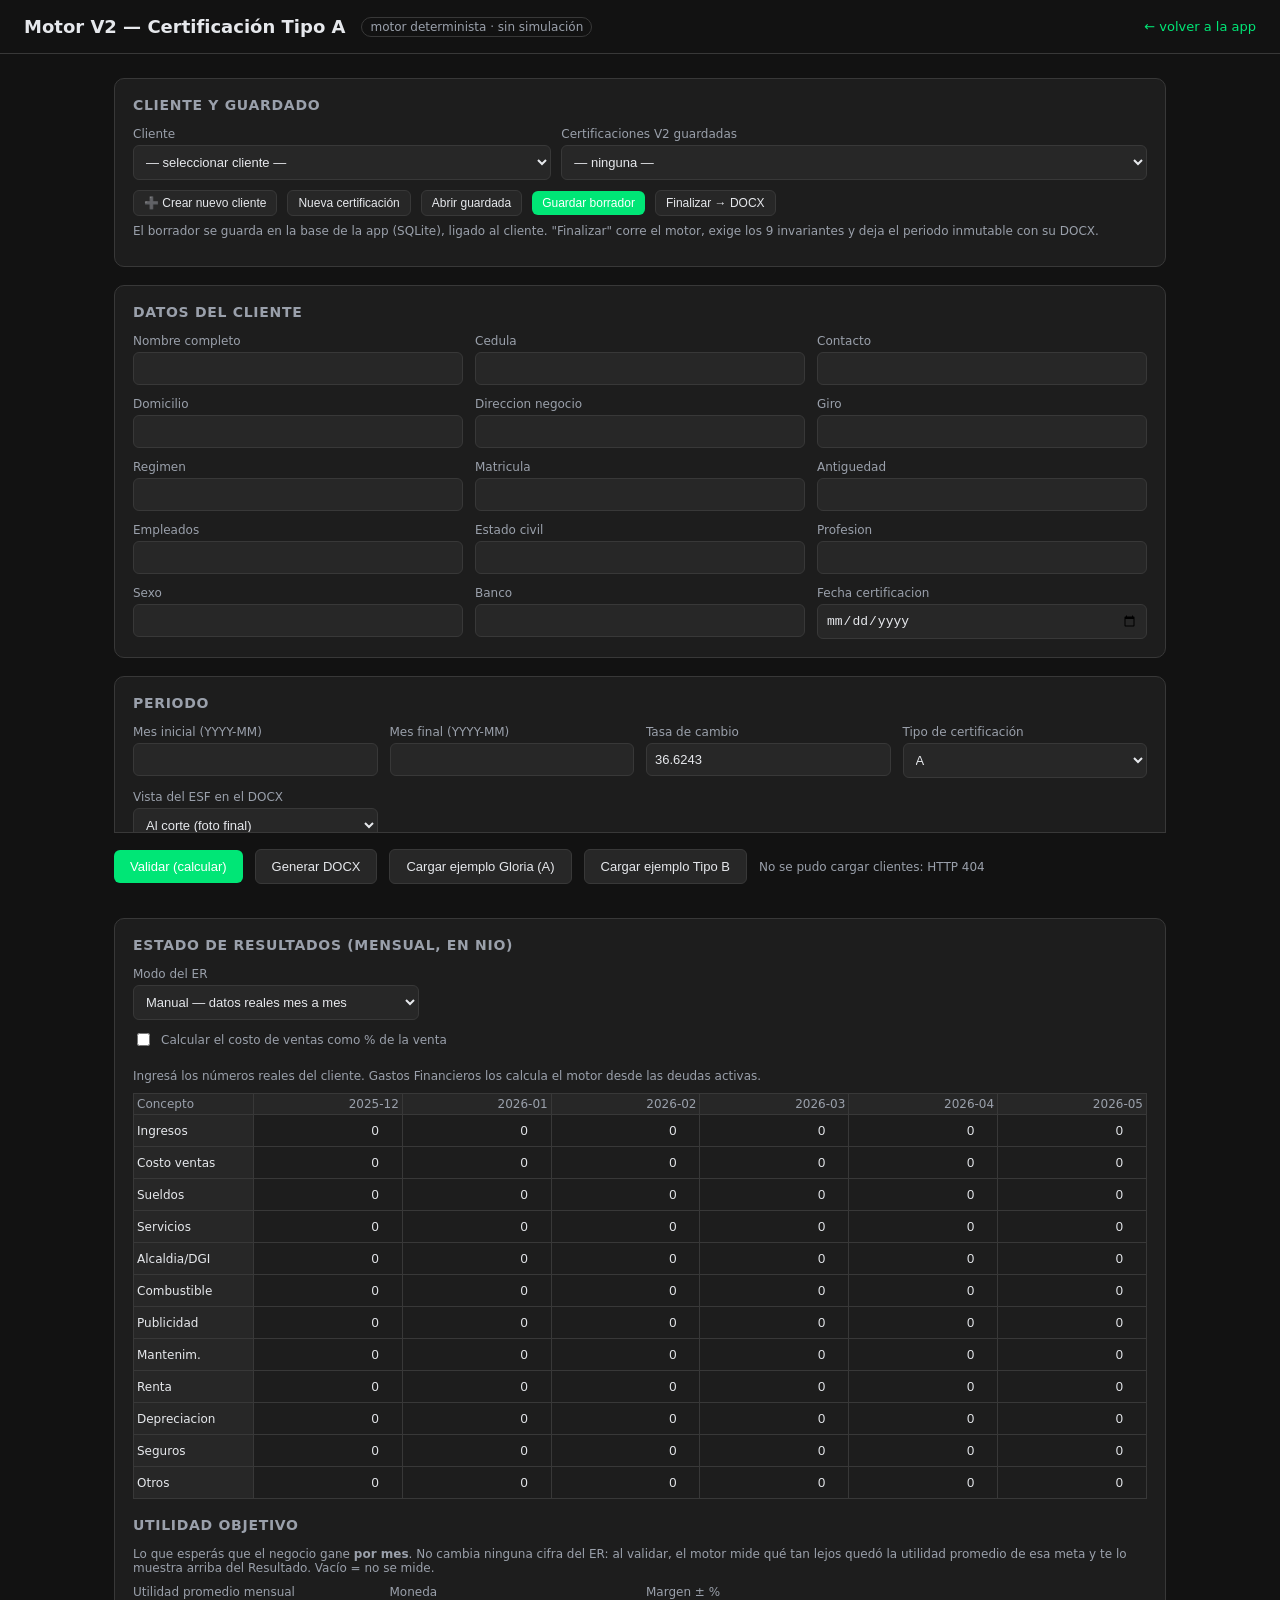
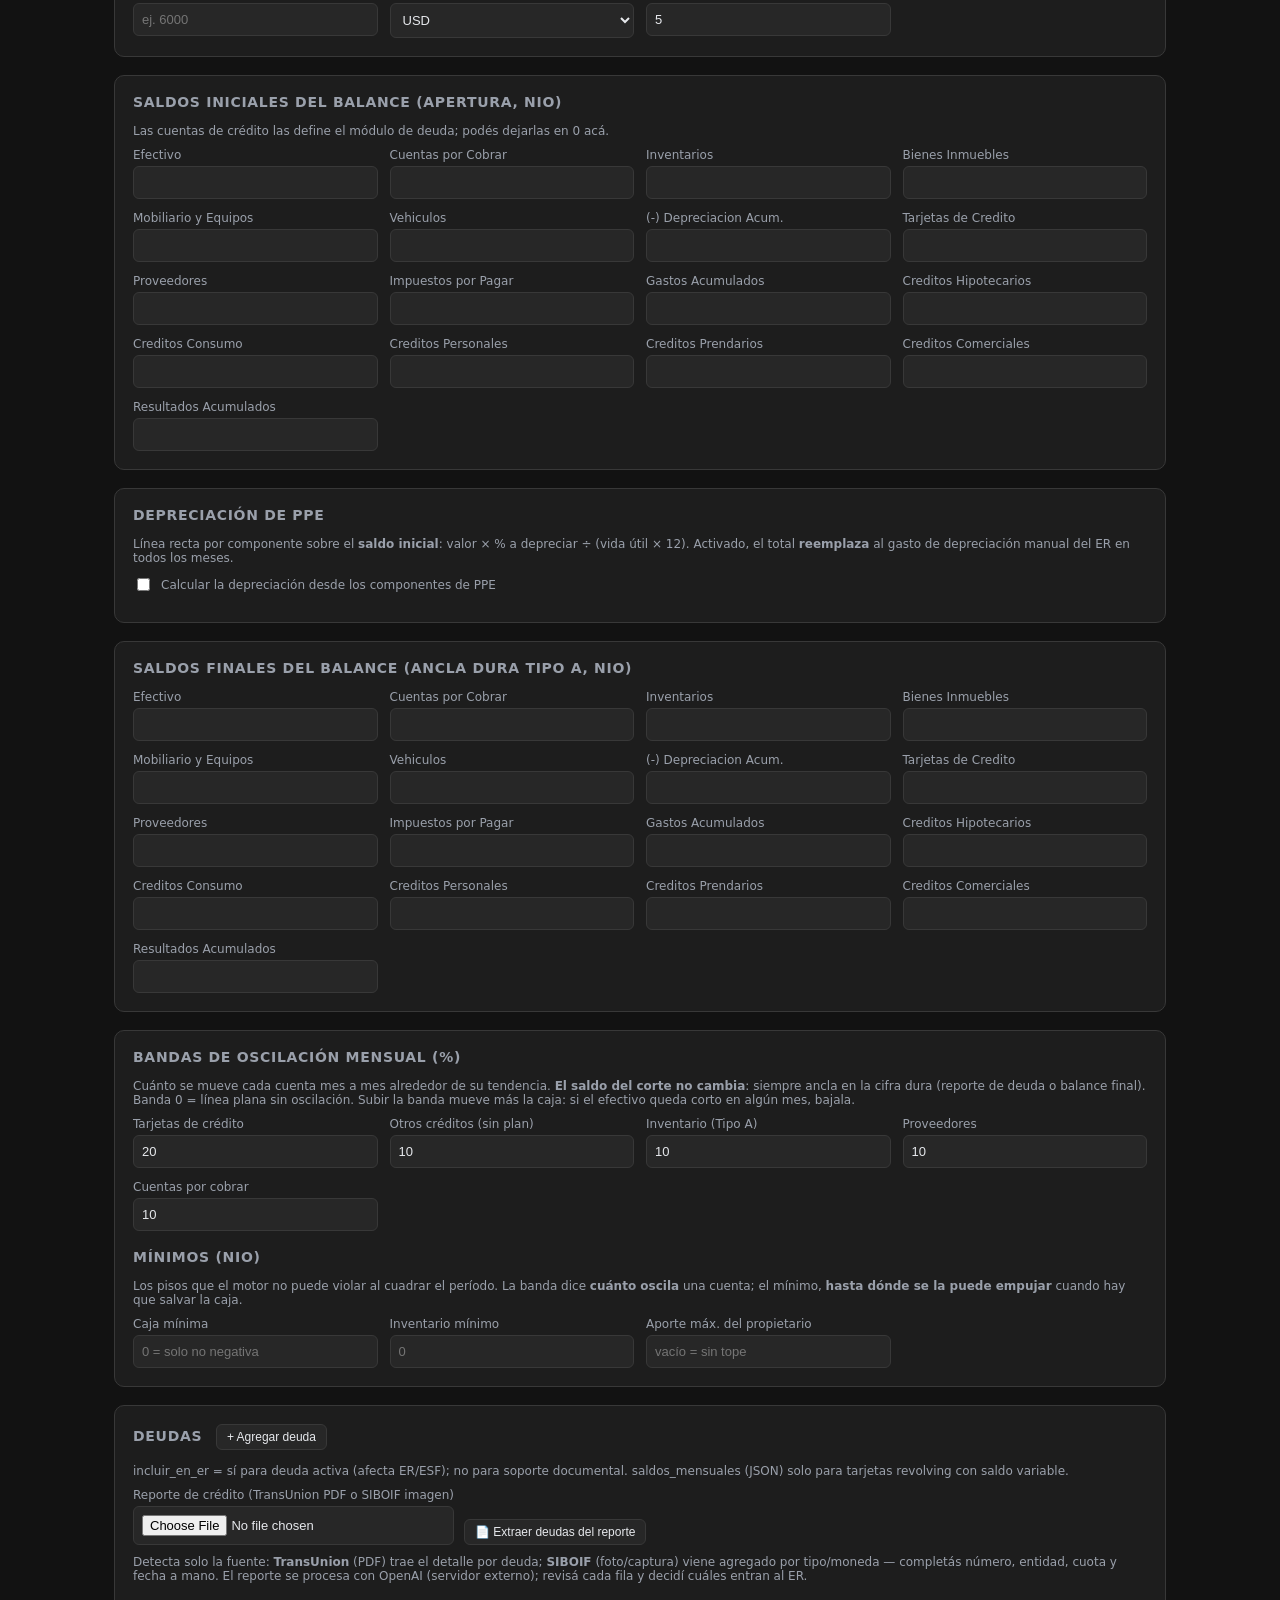
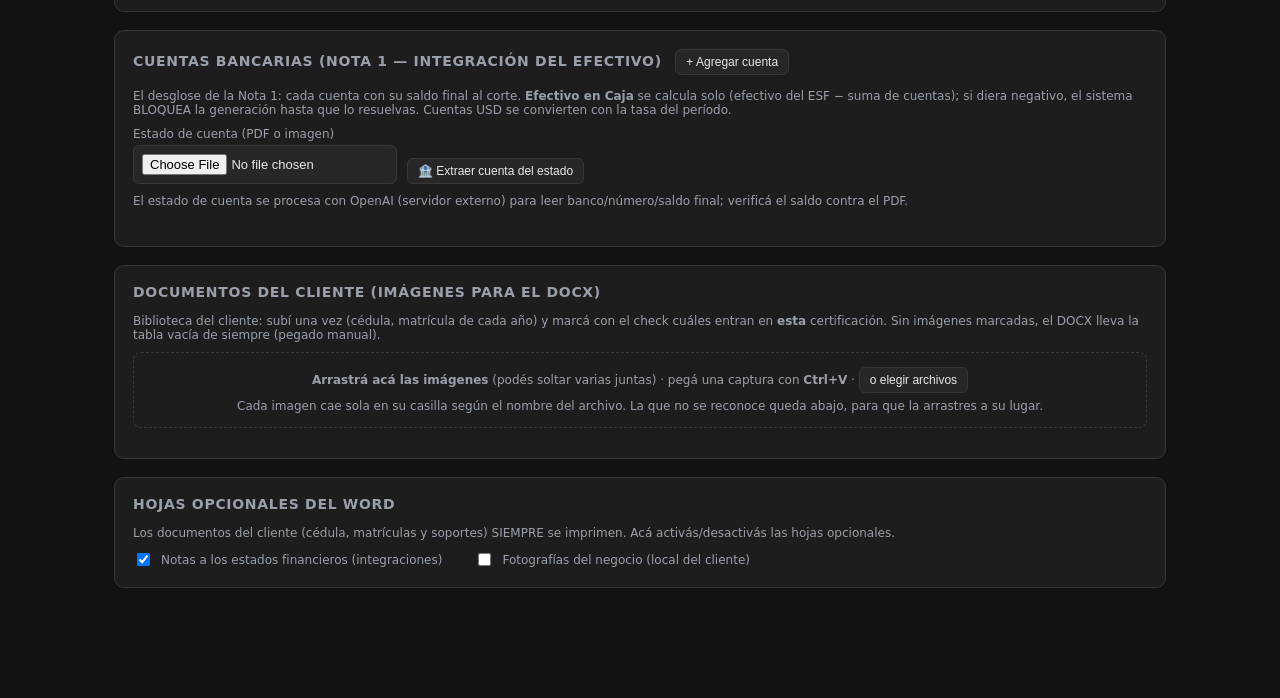
==== webui/templates/motor_v2.html @ fd8b2a0c "fix(ui): la utilidad objetivo va en el panel del Estado de Resultados Habia quedado como subseccion " ====
<!doctype html>
<html lang="es">
<head>
<meta charset="utf-8" />
<meta name="viewport" content="width=device-width, initial-scale=1" />
<title>Motor V2 — Certificación Tipo A</title>
<style>
  :root {
    /* Paleta verde Razer (misma que la UI anterior): acento #00e676 */
    --bg: #121212; --panel: #1d1d1d; --panel2: #272727; --border: #383838;
    --text: #e6e8ec; --muted: #9aa0ab; --accent: #00e676; --accent-700: #00c853;
    --accent-on: #0a1a0e; --ok: #00e676; --err: #ff5252; --warn: #ffd54f;
  }
  * { box-sizing: border-box; }
  body { margin: 0; background: var(--bg); color: var(--text);
    font-family: system-ui, "Segoe UI", Roboto, sans-serif; font-size: 14px; }
  header { padding: 16px 24px; border-bottom: 1px solid var(--border);
    display: flex; align-items: center; gap: 16px; position: sticky; top: 0;
    background: var(--bg); z-index: 10; }
  header h1 { font-size: 18px; margin: 0; }
  header .badge { font-size: 12px; color: var(--muted); border: 1px solid var(--border);
    padding: 2px 8px; border-radius: 12px; }
  header a { margin-left: auto; color: var(--accent); text-decoration: none; font-size: 13px; }
  main { max-width: 1100px; margin: 0 auto; padding: 24px; }
  .panel { background: var(--panel); border: 1px solid var(--border);
    border-radius: 10px; padding: 18px; margin-bottom: 18px; }
  .panel h2 { font-size: 14px; text-transform: uppercase; letter-spacing: 0.05em;
    color: var(--muted); margin: 0 0 14px; }
  .grid { display: grid; grid-template-columns: repeat(3, 1fr); gap: 12px; }
  .grid.g2 { grid-template-columns: repeat(2, 1fr); }
  .grid.g4 { grid-template-columns: repeat(4, 1fr); }
  label { display: block; font-size: 12px; color: var(--muted); margin-bottom: 4px; }
  input, select { width: 100%; background: var(--panel2); border: 1px solid var(--border);
    color: var(--text); border-radius: 6px; padding: 8px; font-size: 13px; }
  input:focus, select:focus { outline: none; border-color: var(--accent); }
  table { width: 100%; border-collapse: collapse; font-size: 12px; }
  th, td { border: 1px solid var(--border); padding: 3px; text-align: right; }
  th { color: var(--muted); font-weight: 500; background: var(--panel2);
    position: sticky; top: 0; }
  th:first-child, td:first-child { text-align: left; }
  td input { border: none; background: transparent; padding: 5px; text-align: right; }
  td input:focus { background: var(--panel2); }
  .scroll { overflow-x: auto; }
  /* ER en orientacion contable: columna de concepto fija al scrollear meses */
  #erTable th:first-child, #erTable td:first-child {
    position: sticky; left: 0; background: var(--panel2); z-index: 2; min-width: 120px;
  }
  #erTable td input { min-width: 76px; }
  #erTable td input:disabled { color: var(--muted); background: rgba(255,255,255,.02); }
  .btn { background: var(--accent); color: #fff; border: none; border-radius: 6px;
    padding: 9px 16px; font-size: 13px; cursor: pointer; font-weight: 500; }
  .btn.secondary { background: var(--panel2); border: 1px solid var(--border); color: var(--text); }
  .btn.small { padding: 5px 10px; font-size: 12px; }
  .btn:hover { filter: brightness(1.1); }
  .row { display: flex; gap: 10px; align-items: center; flex-wrap: wrap; }
  .actions { position: sticky; bottom: 0; background: var(--bg); padding: 16px 0;
    border-top: 1px solid var(--border); display: flex; gap: 12px; align-items: center; }
  #resultado { margin-top: 8px; }
  .pill { display: inline-block; padding: 3px 10px; border-radius: 12px; font-size: 12px; font-weight: 600; }
  .pill.ok { background: rgba(70,194,107,.15); color: var(--ok); }
  .pill.err { background: rgba(242,85,90,.15); color: var(--err); }
  .pill.info { background: rgba(0,230,118,.15); color: var(--accent); }
  .doc-card { background: var(--panel2); border: 1px solid var(--border); border-radius: 8px;
    padding: 8px; width: 160px; text-align: center; }
  .doc-card img { max-width: 100%; max-height: 95px; border-radius: 4px; object-fit: contain; }
  .doc-card .nm { font-size: 10px; color: var(--muted); overflow: hidden;
    text-overflow: ellipsis; white-space: nowrap; margin: 4px 0; }
  .doc-card .fila { display: flex; justify-content: space-between; align-items: center; gap: 6px; }
  .doc-card label { font-size: 11px; margin: 0; display: flex; align-items: center; gap: 4px; color: var(--text); }
  /* Documentos del cliente: la hoja del Word como interfaz. Cada casilla es
     una celda del documento; el tipo lo define donde se suelta la imagen. */
  .doc-drop { border: 1px dashed var(--border); border-radius: 8px; padding: 14px;
    text-align: center; font-size: 12px; color: var(--muted); transition: background .15s; }
  .doc-drop.activa { background: rgba(90,160,255,.10); border-color: var(--acc); color: var(--text); }
  /* Cada PAR es una fila del documento (matricula | su soporte) y nunca se
     parte; los pares fluyen segun el ancho, asi la grilla llena el panel en
     vez de dejar media pantalla vacia. */
  .doc-hoja { display: grid; grid-template-columns: 1fr; gap: 12px 18px;
    margin-top: 12px; align-items: start; }
  /* Dos pares por fila (la hoja queda 2x2) cuando hay lugar; uno solo en
     pantalla angosta. Nunca 3, que dejaria una fila coja. */
  @media (min-width: 980px) { .doc-hoja { grid-template-columns: 1fr 1fr; } }
  .doc-par { display: grid; grid-template-columns: 1fr 1fr; gap: 10px; }
  .doc-sueltos { display: grid; grid-template-columns: repeat(auto-fill, minmax(180px, 1fr));
    gap: 10px; }
  .doc-slot { background: var(--panel2); border: 1px solid var(--border); border-radius: 8px;
    overflow: hidden; display: flex; flex-direction: column; }
  .doc-slot.vacia { border-style: dashed; }
  .doc-slot.activa { border-color: var(--acc); background: rgba(90,160,255,.10); }
  /* El marco crece con la casilla en vez de quedar fijo en 104px: en pantalla
     ancha la imagen se ve grande y no queda una franja vacia debajo. */
  .doc-slot .marco { aspect-ratio: 16 / 9; min-height: 104px; max-height: 210px;
    display: flex; align-items: center; justify-content: center;
    background: rgba(255,255,255,.02); cursor: pointer; overflow: hidden; }
  .doc-slot .marco img { max-width: 100%; max-height: 100%; object-fit: contain; }
  .doc-slot .marco .vacio { font-size: 22px; color: var(--muted); }
  .doc-slot .pie { display: flex; align-items: center; justify-content: space-between;
    gap: 6px; padding: 6px 8px; font-size: 11px; color: var(--text); }
  .doc-slot .pie .sub { color: var(--muted); font-size: 10px; }
  .doc-slot .acciones { display: flex; gap: 4px; }
  .doc-slot .acciones button { background: none; border: 0; color: var(--muted); cursor: pointer;
    font-size: 12px; padding: 2px 4px; border-radius: 4px; }
  .doc-slot .acciones button:hover { color: var(--text); background: rgba(255,255,255,.08); }
  /* Previsualizacion de estados financieros (tras Validar) */
  #previewEstados details { background: var(--panel2); border: 1px solid var(--border);
    border-radius: 8px; padding: 10px 14px; margin-bottom: 10px; }
  #previewEstados summary { font-weight: 600; color: var(--text); font-size: 13px; }
  #previewEstados table { margin-top: 10px; }
  #previewEstados td, #previewEstados th { padding: 4px 8px; }
  #previewEstados .neg { color: var(--err); }
  #previewEstados tr.tot td { font-weight: 700; border-top: 1px solid var(--muted); }
  #previewEstados tr.grp td { font-weight: 700; color: var(--muted); }
  .msg { padding: 8px 12px; border-radius: 6px; margin: 6px 0; font-size: 12px; }
  .msg.err { background: rgba(242,85,90,.12); color: var(--err); border: 1px solid rgba(242,85,90,.3); }
  .msg.warn { background: rgba(230,162,60,.12); color: var(--warn); border: 1px solid rgba(230,162,60,.3); }
  .msg.ok { background: rgba(80,200,120,.12); color: #6ee7a0; border: 1px solid rgba(80,200,120,.3); }
  .kpis { display: grid; grid-template-columns: repeat(4, 1fr); gap: 10px; margin: 12px 0; }
  .kpi { background: var(--panel2); border-radius: 8px; padding: 10px 12px; }
  .kpi .l { font-size: 11px; color: var(--muted); }
  .kpi .v { font-size: 16px; font-weight: 600; margin-top: 2px; }
  details { margin-top: 8px; } summary { cursor: pointer; color: var(--muted); font-size: 13px; }
  .hint { font-size: 12px; color: var(--muted); margin: 4px 0 10px; }
</style>
</head>
<body>
<header>
  <h1>Motor V2 — Certificación Tipo A</h1>
  <span class="badge">motor determinista · sin simulación</span>
  <a href="/">← volver a la app</a>
</header>
<main>
  <div class="panel">
    <h2>Cliente y guardado</h2>
    <div class="row">
      <div style="flex:1;min-width:220px"><label>Cliente</label><select id="selCliente"><option value="">— seleccionar cliente —</option></select></div>
      <div style="flex:1.4;min-width:280px"><label>Certificaciones V2 guardadas</label><select id="selPeriodo"><option value="">— ninguna —</option></select></div>
    </div>
    <div class="row" style="margin-top:10px">
      <button class="btn secondary small" id="btnCrearNuevoCliente">➕ Crear nuevo cliente</button>
      <button class="btn secondary small" id="btnNuevo" title="Empieza una certificación nueva en blanco para el cliente seleccionado">Nueva certificación</button>
      <button class="btn secondary small" id="btnAbrir" title="Retoma una certificación guardada de la lista de la derecha">Abrir guardada</button>
      <button class="btn small" id="btnGuardar">Guardar borrador</button>
      <button class="btn secondary small" id="btnFinalizar">Finalizar → DOCX</button>
      <span id="persistBadge" class="pill" style="display:none"></span>
      <span id="persistInfo" class="hint" style="margin:0"></span>
    </div>
    <p class="hint" style="margin-top:8px">El borrador se guarda en la base de la app (SQLite), ligado al cliente. "Finalizar" corre el motor, exige los 9 invariantes y deja el periodo inmutable con su DOCX.</p>
  </div>

  <div class="panel" id="panelNuevoCliente" style="display:none">
    <h2>Nuevo cliente</h2>
    <div class="row" style="margin-bottom:10px">
      <div><label>Cédula — frente (imagen)</label><input type="file" id="ncCedFront" accept="image/*"></div>
      <div><label>Cédula — reverso</label><input type="file" id="ncCedBack" accept="image/*"></div>
      <div><label>Matrícula (imagen)</label><input type="file" id="ncMatricula" accept="image/*"></div>
    </div>
    <div class="row" style="margin-bottom:12px">
      <button class="btn secondary small" id="btnExtraerDocs">🔍 Extraer datos de las imágenes</button>
      <span class="hint" id="ncInfo" style="margin:0"></span>
    </div>
    <div class="grid" id="ncForm"></div>
    <div class="row" style="margin-top:12px">
      <button class="btn small" id="btnCrearCliente">Crear cliente</button>
      <button class="btn secondary small" id="btnCancelarCliente">Cancelar</button>
    </div>
    <p class="hint" style="margin-top:8px">⚠ Las imágenes se envían a OpenAI para extraer los datos (misma función que la pantalla de Clientes). Revisá lo extraído antes de crear. Los campos con * son obligatorios.</p>
  </div>

  <div class="panel">
    <h2>Datos del cliente</h2>
    <div class="grid" id="datos"></div>
  </div>

  <div class="panel">
    <h2>Periodo</h2>
    <div class="grid g4" id="periodo"></div>
    <div class="row" style="margin-top:12px">
      <button class="btn secondary small" id="genMeses">↻ Regenerar filas del ER según periodo</button>
      <button class="btn secondary small" id="copiaGastos">⇊ Copiar gastos del primer mes a todos</button>
    </div>
  </div>

  <div class="panel">
    <h2>Estado de Resultados (mensual, en NIO)</h2>
    <div class="row" style="margin-bottom:10px">
      <div style="min-width:280px">
        <label>Modo del ER</label>
        <select id="selModoER">
          <option value="manual">Manual — datos reales mes a mes</option>
          <option value="generado">Generado — base + bandas (reproducible)</option>
        </select>
      </div>
    </div>
    <div class="grid g4" id="erGenParams" style="display:none;margin-bottom:12px"></div>
    <div id="costoGenBox" style="margin-bottom:12px">
      <label style="display:inline-flex;align-items:center;gap:8px;margin:0 0 8px;white-space:nowrap;cursor:pointer">
        <input type="checkbox" id="chkCostoGen"> Calcular el costo de ventas como % de la venta
      </label>
      <div class="row" id="costoGenParams" style="display:none;align-items:flex-end">
        <div style="max-width:160px"><label>% sobre venta</label><input id="cgPct" value="91" placeholder="ej. 91"></div>
        <div style="max-width:160px"><label>Banda ± %</label><input id="cgBanda" value="2" placeholder="ej. 2"></div>
        <div style="max-width:220px"><label>Semilla (opcional)</label><input id="cgSeed" placeholder="cédula|periodo"></div>
        <span class="hint" id="cgInfo" style="margin:0"></span>
      </div>
    </div>
    <p class="hint" id="erHint">Ingresá los números reales del cliente. Gastos Financieros los calcula el motor desde las deudas activas.</p>
    <div class="scroll"><table id="erTable"></table></div>
    <h2 style="margin-top:18px">Utilidad objetivo</h2>
    <p class="hint">Lo que esperás que el negocio gane <b>por mes</b>. No cambia ninguna cifra del ER: al validar, el motor mide qué tan lejos quedó la utilidad promedio de esa meta y te lo muestra arriba del Resultado. Vacío = no se mide.</p>
    <div class="grid g4" id="utilObjetivo">
      <div><label>Utilidad promedio mensual</label><input id="uoMonto" placeholder="ej. 6000"></div>
      <div><label>Moneda</label><select id="uoMoneda"><option value="USD">USD</option><option value="NIO">NIO</option></select></div>
      <div><label>Margen ± %</label><input id="uoTolerancia" value="5" placeholder="5"></div>
    </div>
  </div>

  <div class="panel">
    <h2>Saldos iniciales del balance (apertura, NIO)</h2>
    <p class="hint">Las cuentas de crédito las define el módulo de deuda; podés dejarlas en 0 acá.</p>
    <div class="grid g4" id="saldosIni"></div>
  </div>

  <div class="panel" id="panelDepPPE">
    <h2>Depreciación de PPE</h2>
    <p class="hint">Línea recta por componente sobre el <b>saldo inicial</b>: valor × % a depreciar ÷ (vida útil × 12). Activado, el total <b>reemplaza</b> al gasto de depreciación manual del ER en todos los meses.</p>
    <label style="display:inline-flex;align-items:center;gap:8px;margin:0 0 10px;white-space:nowrap;cursor:pointer">
      <input type="checkbox" id="chkDepPPE"> Calcular la depreciación desde los componentes de PPE
    </label>
    <div id="depPPEGrid" style="display:none">
      <div class="scroll"><table id="depPPETable"></table></div>
      <div class="row" style="margin-top:8px;align-items:center">
        <p class="hint" id="depPPETotal" style="margin:0"></p>
        <button class="btn secondary small" id="btnAnclaDep" style="display:none"
          title="Tipo A: pone en saldos finales Depreciación Acum. = inicial − (dep. mensual × meses del periodo), para que el ancla cuadre con el invariante #8">
          ⇑ Cuadrar Depreciación Acum. final</button>
      </div>
    </div>
  </div>

  <div class="panel" id="panelSaldosFin">
    <h2>Saldos finales del balance (ancla dura Tipo A, NIO)</h2>
    <div class="grid g4" id="saldosFin"></div>
  </div>

  <div class="panel" id="panelObjetivos" style="display:none">
    <h2>Cuentas objetivo (Tipo B — bandas de oscilación)</h2>
    <p class="hint">La caja oscila alrededor del objetivo dentro de la banda (±tolerancia); el excedente sale como retiros de patrimonio. Semilla fija = resultado reproducible.</p>
    <div class="grid g4" id="objetivos"></div>
  </div>

  <div class="panel" id="panelBandas">
    <h2>Bandas de oscilación mensual (%)</h2>
    <p class="hint">Cuánto se mueve cada cuenta mes a mes alrededor de su tendencia. <b>El saldo del corte no cambia</b>: siempre ancla en la cifra dura (reporte de deuda o balance final). Banda 0 = línea plana sin oscilación. Subir la banda mueve más la caja: si el efectivo queda corto en algún mes, bajala.</p>
    <div class="grid g4" id="bandas">
      <div><label>Tarjetas de crédito</label><input id="bandaTarjetas" value="20" placeholder="20"></div>
      <div><label>Otros créditos (sin plan)</label><input id="bandaCreditos" value="10" placeholder="10"></div>
      <div><label>Inventario <span class="hint" style="margin:0">(Tipo A)</span></label><input id="bandaInventario" value="10" placeholder="10"></div>
      <div><label>Proveedores</label><input id="bandaProveedores" value="10" placeholder="10"></div>
      <div><label>Cuentas por cobrar</label><input id="bandaCxC" value="10" placeholder="10"></div>
    </div>
    <h2 style="margin-top:18px">Mínimos (NIO)</h2>
    <p class="hint">Los pisos que el motor no puede violar al cuadrar el período. La banda dice <b>cuánto oscila</b> una cuenta; el mínimo, <b>hasta dónde se la puede empujar</b> cuando hay que salvar la caja.</p>
    <div class="grid g4" id="minimos">
      <div><label>Caja mínima</label><input id="minCaja" placeholder="0 = solo no negativa"></div>
      <div><label>Inventario mínimo</label><input id="minInventario" placeholder="0"></div>
      <div><label>Aporte máx. del propietario</label><input id="minAporte" placeholder="vacío = sin tope"></div>
    </div>
  </div>

  <div class="panel">
    <h2>Deudas <button class="btn secondary small" id="addDeuda" style="margin-left:8px">+ Agregar deuda</button></h2>
    <p class="hint">incluir_en_er = sí para deuda activa (afecta ER/ESF); no para soporte documental. saldos_mensuales (JSON) solo para tarjetas revolving con saldo variable.</p>
    <div class="row" style="margin-bottom:10px;align-items:flex-end">
      <div><label>Reporte de crédito (TransUnion PDF o SIBOIF imagen)</label><input type="file" id="reporteDeudas" accept=".pdf,application/pdf,image/*"></div>
      <button class="btn secondary small" id="btnExtraerDeudas">📄 Extraer deudas del reporte</button>
      <span class="hint" id="deudasInfo" style="margin:0"></span>
    </div>
    <p class="hint">Detecta solo la fuente: <b>TransUnion</b> (PDF) trae el detalle por deuda; <b>SIBOIF</b> (foto/captura) viene agregado por tipo/moneda — completás número, entidad, cuota y fecha a mano. El reporte se procesa con OpenAI (servidor externo); revisá cada fila y decidí cuáles entran al ER.</p>
    <div class="scroll"><table id="deudasTable"></table></div>
  </div>

  <div class="panel" id="panelCuentas">
    <h2>Cuentas bancarias (Nota 1 — integración del efectivo) <button class="btn secondary small" id="addCuenta" style="margin-left:8px">+ Agregar cuenta</button></h2>
    <p class="hint">El desglose de la Nota 1: cada cuenta con su saldo final al corte. <b>Efectivo en Caja</b> se calcula solo (efectivo del ESF − suma de cuentas); si diera negativo, el sistema BLOQUEA la generación hasta que lo resuelvas. Cuentas USD se convierten con la tasa del período.</p>
    <div class="row" style="margin-bottom:10px;align-items:flex-end">
      <div><label>Estado de cuenta (PDF o imagen)</label><input type="file" id="estadoCuenta" accept=".pdf,application/pdf,image/*"></div>
      <button class="btn secondary small" id="btnExtraerCuentas">🏦 Extraer cuenta del estado</button>
      <span class="hint" id="cuentasInfo" style="margin:0"></span>
    </div>
    <p class="hint">El estado de cuenta se procesa con OpenAI (servidor externo) para leer banco/número/saldo final; verificá el saldo contra el PDF.</p>
    <div class="scroll"><table id="cuentasTable"></table></div>
    <p class="hint" id="cuentasResumen" style="margin-top:8px"></p>
  </div>

  <div class="panel" id="panelDocs">
    <h2>Documentos del cliente (imágenes para el DOCX)</h2>
    <p class="hint">Biblioteca del cliente: subí una vez (cédula, matrícula de cada año) y marcá con el check cuáles entran en <b>esta</b> certificación. Sin imágenes marcadas, el DOCX lleva la tabla vacía de siempre (pegado manual).</p>
    <div id="docsDrop" class="doc-drop">
      <b>Arrastrá acá las imágenes</b> (podés soltar varias juntas) · pegá una captura con <b>Ctrl+V</b> ·
      <button class="btn secondary small" id="btnElegirDocs" type="button">o elegir archivos</button>
      <input type="file" id="docArchivo" accept="image/*" multiple hidden>
      <div class="hint" style="margin:6px 0 0">Cada imagen cae sola en su casilla según el nombre del archivo. La que no se reconoce queda abajo, para que la arrastres a su lugar.</div>
    </div>
    <span class="hint" id="docsInfo" style="display:block;margin:8px 0 0"></span>
    <div id="docsHoja" class="doc-hoja"></div>
    <div id="docsSueltos"></div>
  </div>

  <div class="panel" id="panelHojas">
    <h2>Hojas opcionales del Word</h2>
    <p class="hint">Los documentos del cliente (cédula, matrículas y soportes) SIEMPRE se imprimen. Acá activás/desactivás las hojas opcionales.</p>
    <div style="display:flex;gap:32px;flex-wrap:wrap">
      <label style="display:inline-flex;align-items:center;gap:8px;margin:0;white-space:nowrap;cursor:pointer">
        <input type="checkbox" id="chkIncluirNotas" checked> Notas a los estados financieros (integraciones)
      </label>
      <label style="display:inline-flex;align-items:center;gap:8px;margin:0;white-space:nowrap;cursor:pointer"
        title="Agrega la hoja 'Fotografías del Negocio'. Subí las fotos del local a la biblioteca con tipo 'Foto del negocio' y marcalas; sin fotos marcadas la hoja sale con la tabla vacía para pegado manual.">
        <input type="checkbox" id="chkFotosNegocio"> Fotografías del negocio (local del cliente)
      </label>
    </div>
  </div>

  <div class="actions">
    <button class="btn" id="btnValidar">Validar (calcular)</button>
    <button class="btn secondary" id="btnDocx">Generar DOCX</button>
    <button class="btn secondary" id="btnGloria">Cargar ejemplo Gloria (A)</button>
    <button class="btn secondary" id="btnDemoB">Cargar ejemplo Tipo B</button>
    <button class="btn secondary" id="btnUsarCorte" style="display:none" title="Copia el ESF calculado al panel de saldos finales (Tipo A sin ancla previa)">⇑ Usar calculados como saldos finales</button>
    <span id="estado" style="color:var(--muted);font-size:12px"></span>
  </div>

  <div class="panel" id="resultadoPanel" style="display:none">
    <h2>Resultado</h2>
    <div id="resultado"></div>
    <div id="previewEstados" style="margin-top:14px"></div>
  </div>
</main>

<script>
const ESF_FIELDS = [
  ["efectivo","Efectivo"],["cuentas_por_cobrar","Cuentas por Cobrar"],["inventarios","Inventarios"],
  ["bienes_inmuebles","Bienes Inmuebles"],["mobiliario_equipos","Mobiliario y Equipos"],["vehiculos","Vehiculos"],
  ["depreciacion_acumulada","(-) Depreciacion Acum."],["tarjetas_credito","Tarjetas de Credito"],
  ["proveedores","Proveedores"],["impuestos_por_pagar","Impuestos por Pagar"],["gastos_acumulados","Gastos Acumulados"],
  ["creditos_hipotecarios","Creditos Hipotecarios"],["creditos_consumo","Creditos Consumo"],
  ["creditos_personales","Creditos Personales"],["creditos_prendarios","Creditos Prendarios"],
  ["creditos_comerciales","Creditos Comerciales"],["resultados_acumulados","Resultados Acumulados"],
];
const DATOS_FIELDS = [
  ["nombre_completo","Nombre completo"],["cedula","Cedula"],["contacto","Contacto"],
  ["domicilio","Domicilio"],["direccion_negocio","Direccion negocio"],["giro","Giro"],
  ["regimen","Regimen"],["matricula","Matricula"],["antiguedad","Antiguedad"],["empleados","Empleados"],
  ["estado_civil","Estado civil"],["profesion","Profesion"],["sexo","Sexo"],["banco","Banco"],
  ["fecha_certificacion","Fecha certificacion"],
];
const PERIODO_FIELDS = [
  ["mes_inicial","Mes inicial (YYYY-MM)"],["mes_final","Mes final (YYYY-MM)"],
  ["tasa_cambio","Tasa de cambio"],["tipo","Tipo de certificación"],
  ["esf_vista","Vista del ESF en el DOCX"],
];
const OBJ_FIELDS = [
  ["caja_objetivo","Caja objetivo (NIO)"],["caja_tolerancia_pct","Caja tolerancia %"],
  ["inventario_objetivo","Inventario objetivo (0 = no)"],["inventario_tolerancia_pct","Inventario tolerancia %"],
  ["seed","Semilla (reproducibilidad)"],
];
const ERGEN_FIELDS = [
  ["ingreso_base","Ingreso base (NIO/mes)"],["banda_ingreso_pct","Banda ingresos %"],
  ["costo_pct_sobre_venta","Costo % sobre venta"],["banda_costo_pct","Banda costo %"],
  ["gasto_depreciacion_mensual","Depreciación mensual (NIO)"],["seed","Semilla ER"],
];
const GASTO_KEYS = ["sueldos_salarios","servicios_publicos","alcaldia_dgi","combustible","publicidad","mantenimientos","renta","seguros","otros_gastos"];
const ER_COLS = [
  ["ingresos","Ingresos"],["costo_ventas","Costo ventas"],["sueldos_salarios","Sueldos"],
  ["servicios_publicos","Servicios"],["alcaldia_dgi","Alcaldia/DGI"],["combustible","Combustible"],
  ["publicidad","Publicidad"],["mantenimientos","Mantenim."],["renta","Renta"],
  ["gasto_depreciacion","Depreciacion"],["seguros","Seguros"],["otros_gastos","Otros"],
];

function el(tag, attrs={}, html){ const e=document.createElement(tag); Object.assign(e,attrs); if(html!=null)e.innerHTML=html; return e; }
function buildFields(containerId, defs, values={}){
  const c=document.getElementById(containerId); c.innerHTML="";
  defs.forEach(([k,l])=>{
    const w=el("div"); w.appendChild(el("label",{},l));
    let i;
    if(k==="tipo"){
      i=el("select"); ["A","B"].forEach(o=>i.appendChild(el("option",{value:o},o)));
      i.value=(values[k]||"A"); i.onchange=()=>toggleTipo();
    } else if(k==="giro_negocio_id"){
      i=el("select"); i.appendChild(el("option",{value:""},"— seleccionar giro —"));
      (girosCache||[]).forEach(g=>i.appendChild(el("option",{value:g.id},g.nombre||g.id)));
      i.value=(values[k]||"");
    } else if(k==="sexo" && containerId==="ncForm"){
      // Solo en el formulario de nuevo cliente: el backend valida el catalogo.
      i=el("select");
      [["",""],["femenino","Femenino"],["masculino","Masculino"],["otro","Otro"]]
        .forEach(([v,l])=>i.appendChild(el("option",{value:v},l)));
      i.value=String(values[k]||"").toLowerCase();
    } else if(k==="esf_vista"){
      i=el("select");
      [["corte","Al corte (foto final)"],["mensual","Mensual (todos los meses)"]]
        .forEach(([v,l])=>i.appendChild(el("option",{value:v},l)));
      i.value=(values[k]||"corte");
    } else {
      i=el("input",{value: values[k]!=null?values[k]:"", type: (k==="fecha_certificacion")?"date":"text"});
    }
    i.dataset.key=k; w.appendChild(i); c.appendChild(w);
  });
}
function readFields(containerId){
  const o={}; document.querySelectorAll("#"+containerId+" input, #"+containerId+" select").forEach(i=>{ o[i.dataset.key]=i.value; }); return o;
}
function toggleTipo(){
  const p=readFields("periodo"); const esB=(p.tipo||"A").toUpperCase()==="B";
  document.getElementById("panelSaldosFin").style.display=esB?"none":"";
  document.getElementById("panelObjetivos").style.display=esB?"":"none";
}
function modoER(){ return (document.getElementById("selModoER")||{}).value||"manual"; }
function toggleModoER(){
  const gen=modoER()==="generado";
  document.getElementById("erGenParams").style.display=gen?"":"none";
  document.getElementById("erHint").textContent = gen
    ? "Ingresos, costo y depreciación los genera el motor (base + bandas, seed fija); esas filas quedan en solo lectura y se llenan al Validar. Los gastos operativos se toman del PRIMER mes como columna fija; si editás un mes puntual, se guarda como override."
    : "Ingresá los números reales del cliente. Gastos Financieros los calcula el motor desde las deudas activas.";
  toggleCostoGen();
  recalcDepPPE();
}
function syncERDisabled(){
  const gen=modoER()==="generado";
  ["ingresos","costo_ventas","gasto_depreciacion"].forEach(k=>{
    const tr=document.querySelector('#erTable tr[data-key="'+k+'"]'); if(!tr) return;
    const dep=(k==="gasto_depreciacion") && depPPEActivo();
    const cg=(k==="costo_ventas") && costoGenActivo();
    tr.querySelectorAll("input").forEach(i=>{ i.disabled=gen||dep||cg; });
  });
}

// ---- Costo de ventas generado sobre ingresos DADOS (modo manual) ----
// El CPA tiene la venta exacta del cliente pero no el costo, solo el % que
// ronda. El motor lo genera con banda determinista sin tocar los ingresos.
function costoGenActivo(){
  const c=document.getElementById("chkCostoGen");
  return !!(c && c.checked && modoER()==="manual");
}
function leerCostoGen(){
  const pct=parseFloat(document.getElementById("cgPct").value||0)||0;
  const banda=parseFloat(document.getElementById("cgBanda").value||0)||0;
  const seed=(document.getElementById("cgSeed").value||"").trim();
  return {pct_sobre_venta:pct, banda_pct:banda, ...(seed?{seed}:{})};
}
function toggleCostoGen(){
  const manual=modoER()==="manual";
  // En modo generado el costo ya se genera junto con los ingresos.
  document.getElementById("costoGenBox").style.display = manual?"":"none";
  const on=costoGenActivo();
  document.getElementById("costoGenParams").style.display = on?"":"none";
  const info=document.getElementById("cgInfo");
  if(on){
    const {pct_sobre_venta:p, banda_pct:b} = leerCostoGen();
    const tope=p*(1+b/100);
    if(p<=0||p>=100){ info.textContent="El % debe estar entre 0 y 100."; info.style.color="var(--err)"; }
    else if(tope>=100){ info.textContent="⚠ "+p+"% ±"+b+"% llega a "+tope.toFixed(1)+"%: el costo superaría la venta."; info.style.color="var(--err)"; }
    else { info.textContent="Costo entre "+(p*(1-b/100)).toFixed(1)+"% y "+tope.toFixed(1)+"% de la venta (margen bruto ~"+(100-p).toFixed(1)+"%). Se llena al Validar."; info.style.color="var(--muted)"; }
  } else { info.textContent=""; }
  syncERDisabled();
}

// ---------- Depreciación por componentes de PPE (línea recta) ----------
const DEP_PPE_CUENTAS=[["bienes_inmuebles","Bienes Inmuebles"],["mobiliario_equipos","Mobiliario y Equipos"],["vehiculos","Vehículos"]];
function depPPEActivo(){ const c=document.getElementById("chkDepPPE"); return !!(c&&c.checked); }
function buildDepPPE(vals){
  vals=vals||{};
  const t=document.getElementById("depPPETable"); t.innerHTML="";
  const head=el("tr");
  ["Componente","Valor (saldo inicial)","% a depreciar","Vida útil (años)","Dep. mensual"].forEach(h=>head.appendChild(el("th",{},h)));
  t.appendChild(head);
  DEP_PPE_CUENTAS.forEach(([cuenta,label])=>{
    const cfg=vals[cuenta]||{};
    const tr=el("tr"); tr.dataset.cuenta=cuenta;
    tr.appendChild(el("td",{},label));
    const tdVal=el("td",{style:"text-align:right;color:var(--muted)"},"0.00"); tdVal.dataset.k="valor"; tr.appendChild(tdVal);
    const iPct=el("input",{value:cfg.pct_depreciable!=null?cfg.pct_depreciable:"", placeholder:"ej. 20"}); iPct.dataset.k="pct";
    const iVida=el("input",{value:cfg.vida_util_anios!=null?cfg.vida_util_anios:"", placeholder:"ej. 10"}); iVida.dataset.k="vida";
    [iPct,iVida].forEach(i=>{ i.style.width="90px"; const td=el("td"); td.appendChild(i); tr.appendChild(td); });
    const tdMen=el("td",{style:"text-align:right;font-weight:600"},"—"); tdMen.dataset.k="mensual"; tr.appendChild(tdMen);
    t.appendChild(tr);
  });
}
function leerDepPPE(){
  const out={};
  document.querySelectorAll("#depPPETable tr[data-cuenta]").forEach(tr=>{
    const pct=parseFloat(tr.querySelector('input[data-k="pct"]').value||0)||0;
    const vida=parseFloat(tr.querySelector('input[data-k="vida"]').value||0)||0;
    if(pct>0&&vida>0) out[tr.dataset.cuenta]={pct_depreciable:pct, vida_util_anios:vida};
  });
  return out;
}
function _fmtDep(v){ return v.toLocaleString("en-US",{minimumFractionDigits:2,maximumFractionDigits:2}); }
function recalcDepPPE(){
  const activo=depPPEActivo();
  document.getElementById("depPPEGrid").style.display=activo?"":"none";
  const saldos=readFields("saldosIni");
  let total=0;
  document.querySelectorAll("#depPPETable tr[data-cuenta]").forEach(tr=>{
    const valor=parseFloat(saldos[tr.dataset.cuenta]||0)||0;
    tr.querySelector('[data-k="valor"]').textContent=_fmtDep(valor);
    const pct=parseFloat(tr.querySelector('input[data-k="pct"]').value||0)||0;
    const vida=parseFloat(tr.querySelector('input[data-k="vida"]').value||0)||0;
    const mensual=(pct>0&&vida>0)? Math.round(valor*pct/100/(vida*12)*100)/100 : 0;
    tr.querySelector('[data-k="mensual"]').textContent=(pct>0&&vida>0)?_fmtDep(mensual):"—";
    total+=mensual;
  });
  total=Math.round(total*100)/100;
  window._depPPETotal=total;
  document.getElementById("depPPETotal").innerHTML =
    "Depreciación mensual total: <b>"+_fmtDep(total)+"</b> — este valor va al ER de todos los meses.";
  // El cuadre del ancla solo aplica en Tipo A (saldos finales como ancla dura)
  const esA=((readFields("periodo").tipo)||"A").toUpperCase()==="A";
  document.getElementById("btnAnclaDep").style.display=(activo&&esA)?"":"none";
  // Espejo en el ER para que se vea lo que manda el cálculo
  const f=document.querySelector('#erGenParams input[data-key="gasto_depreciacion_mensual"]');
  if(f){ f.disabled=activo; if(activo) f.value=total; }
  const trER=document.querySelector('#erTable tr[data-key="gasto_depreciacion"]');
  if(trER && activo) trER.querySelectorAll("input").forEach(i=>{ i.value=total; });
  syncERDisabled();
}
function erGastosDesdeGrid(){
  // Columna fija = primer mes; overrides = celdas de otros meses que difieren.
  const t=document.getElementById("erTable");
  const meses=JSON.parse(t.dataset.meses||"[]");
  const filas={};
  t.querySelectorAll("tr[data-key]").forEach(tr=>{
    const k=tr.dataset.key; if(!GASTO_KEYS.includes(k)) return;
    filas[k]={}; tr.querySelectorAll("input").forEach(i=>{ filas[k][i.dataset.mes]=parseFloat(i.value||0); });
  });
  const fijos={}; const overrides={};
  GASTO_KEYS.forEach(k=>{ fijos[k]=(filas[k]&&filas[k][meses[0]])||0; });
  meses.slice(1).forEach(m=>{
    GASTO_KEYS.forEach(k=>{
      const v=(filas[k]&&filas[k][m])||0;
      if(v!==fijos[k]){ (overrides[m]=overrides[m]||{})[k]=v; }
    });
  });
  return {fijos, overrides};
}
function pintarERGenerado(lineas){
  (lineas||[]).forEach(r=>{
    ["ingresos","costo_ventas","gasto_depreciacion"].forEach(k=>{
      const tr=document.querySelector('#erTable tr[data-key="'+k+'"]'); if(!tr) return;
      tr.querySelectorAll("input").forEach(i=>{ if(i.dataset.mes===r.mes) i.value=r[k]; });
    });
  });
}

function mesesEntre(ini, fin){
  const out=[]; let [y,m]=ini.split("-").map(Number); const [ey,em]=fin.split("-").map(Number);
  while(y<ey || (y===ey && m<=em)){ out.push(`${y}-${String(m).padStart(2,"0")}`); m++; if(m>12){m=1;y++;} if(out.length>60)break; }
  return out;
}

function buildER(meses, prefill={}){
  // Orientacion contable: conceptos en filas, meses en columnas (como el ER fuente).
  const t=document.getElementById("erTable"); t.innerHTML="";
  t.dataset.meses=JSON.stringify(meses);
  const head=el("tr"); head.appendChild(el("th",{},"Concepto"));
  meses.forEach(m=>head.appendChild(el("th",{},m)));
  t.appendChild(head);
  ER_COLS.forEach(([k,l])=>{
    const tr=el("tr"); tr.dataset.key=k;
    tr.appendChild(el("td",{},l));
    meses.forEach(m=>{
      const td=el("td"); const i=el("input",{type:"number", value:(prefill[m]&&prefill[m][k]!=null)?prefill[m][k]:0});
      i.dataset.mes=m; td.appendChild(i); tr.appendChild(td);
    });
    t.appendChild(tr);
  });
  if(typeof syncERDisabled==="function") syncERDisabled();
}
function readER(){
  const t=document.getElementById("erTable");
  const meses=JSON.parse(t.dataset.meses||"[]");
  const porMes={}; meses.forEach(m=>porMes[m]={mes:m});
  t.querySelectorAll("tr[data-key]").forEach(tr=>{
    const k=tr.dataset.key;
    tr.querySelectorAll("input").forEach(i=>{ porMes[i.dataset.mes][k]=parseFloat(i.value||0); });
  });
  return meses.map(m=>porMes[m]);
}

const DEUDA_COLS = ["numero","entidad","tipo_credito","estrategia","moneda","valor_inicial","saldo_reportado","cuota","fecha_otorgamiento","fecha_vencimiento","saldo_apertura","incluir_en_er","saldos_mensuales"];
function addDeudaRow(d={}){
  const t=document.getElementById("deudasTable");
  if(!t.querySelector("tr")){ const h=el("tr"); DEUDA_COLS.forEach(c=>h.appendChild(el("th",{},c))); h.appendChild(el("th",{},"")); t.appendChild(h); }
  const tr=el("tr");
  DEUDA_COLS.forEach(c=>{
    const td=el("td");
    if(c==="estrategia"){ const s=el("select"); ["amortizable","bullet","revolving"].forEach(o=>s.appendChild(el("option",{value:o},o))); s.value=d[c]||"amortizable"; s.dataset.key=c; td.appendChild(s); }
    else if(c==="moneda"){ const s=el("select"); ["NIO","USD"].forEach(o=>s.appendChild(el("option",{value:o},o))); s.value=d[c]||"NIO"; s.dataset.key=c; td.appendChild(s); }
    else if(c==="incluir_en_er"){ const s=el("select"); [["true","si"],["false","no"]].forEach(([v,l])=>s.appendChild(el("option",{value:v},l))); s.value=(d[c]===false?"false":"true"); s.dataset.key=c; td.appendChild(s); }
    else {
      const i=el("input",{value:d[c]!=null?(typeof d[c]==="object"?JSON.stringify(d[c]):d[c]):""});
      i.dataset.key=c; i.style.minWidth=(c==="saldos_mensuales"?"160px":"80px");
      if(c==="fecha_otorgamiento"||c==="fecha_vencimiento"){ i.placeholder="AAAA-MM"; i.title="Formato AAAA-MM-DD o AAAA-MM"; }
      td.appendChild(i);
    }
    tr.appendChild(td);
  });
  const tdx=el("td"); const b=el("button",{className:"btn secondary small"},"X"); b.onclick=()=>tr.remove(); tdx.appendChild(b); tr.appendChild(tdx);
  t.appendChild(tr);
}
function readDeudas(){
  const out=[]; document.querySelectorAll("#deudasTable tr").forEach(tr=>{
    if(tr.querySelector("th"))return; const d={};
    tr.querySelectorAll("input,select").forEach(i=>{
      let v=i.value; const k=i.dataset.key;
      if(["valor_inicial","saldo_reportado","cuota","saldo_apertura"].includes(k)) v = v===""?null:parseFloat(v);
      else if(k==="incluir_en_er") v = (v==="true");
      else if(k==="saldos_mensuales") v = v.trim()?JSON.parse(v):null;
      else if(k==="fecha_vencimiento" && v==="") v=null;
      d[k]=v;
    });
    // Enviar la fila si tiene ALGÚN dato real. Las deudas SIBOIF vienen sin
    // número (es agregado); antes se descartaban por exigir número y no
    // llegaban al motor -> ESF sin esos pasivos.
    const tieneNumero = d.numero && String(d.numero).trim();
    const tieneSaldo = d.saldo_reportado != null && d.saldo_reportado !== 0;
    const tieneEntidad = d.entidad && String(d.entidad).trim();
    if(tieneNumero || tieneSaldo || tieneEntidad){
      if(!tieneNumero) d.numero = "";  // el motor acepta número vacío
      out.push(d);
    }
  }); return out;
}

// ---------- Cuentas bancarias (Nota 1 — integracion del efectivo) ----------
const CUENTA_COLS=["banco","tipo","moneda","numero","saldo"];
function addCuentaRow(c={}){
  const t=document.getElementById("cuentasTable");
  if(!t.querySelector("tr")){
    const h=el("tr");
    ["banco","tipo","moneda","numero","saldo (moneda original)",""].forEach(x=>h.appendChild(el("th",{},x)));
    t.appendChild(h);
  }
  const tr=el("tr");
  CUENTA_COLS.forEach(k=>{
    const td=el("td");
    if(k==="tipo"){
      const s=el("select"); ["Cuenta Corriente","Cuenta de Ahorro","Cuenta"].forEach(o=>s.appendChild(el("option",{value:o},o)));
      s.value=c.tipo||"Cuenta Corriente"; s.dataset.key=k; td.appendChild(s);
    } else if(k==="moneda"){
      const s=el("select"); ["NIO","USD"].forEach(o=>s.appendChild(el("option",{value:o},o)));
      s.value=c.moneda||"NIO"; s.dataset.key=k; td.appendChild(s);
    } else {
      const i=el("input",{value:c[k]!=null?c[k]:""}); i.dataset.key=k;
      i.style.minWidth=(k==="numero"?"180px":"110px");
      td.appendChild(i);
    }
    tr.appendChild(td);
  });
  const tdx=el("td"); const b=el("button",{className:"btn secondary small"},"X");
  b.onclick=()=>{ tr.remove(); recalcCuentas(); }; tdx.appendChild(b); tr.appendChild(tdx);
  t.appendChild(tr);
  recalcCuentas();
}
function readCuentas(){
  const out=[]; document.querySelectorAll("#cuentasTable tr").forEach(tr=>{
    if(tr.querySelector("th"))return; const c={};
    tr.querySelectorAll("input,select").forEach(i=>{
      let v=i.value; if(i.dataset.key==="saldo") v = v===""?0:parseFloat(v);
      c[i.dataset.key]=v;
    });
    if((c.banco||"").trim() || (c.numero||"").trim() || (c.saldo||0)>0) out.push(c);
  }); return out;
}
function recalcCuentas(){
  const p=readFields("periodo");
  const tc=parseFloat(p.tasa_cambio||36.6243);
  const cuentas=readCuentas();
  const resumen=document.getElementById("cuentasResumen");
  if(!cuentas.length){ resumen.textContent=""; return; }
  let suma=0;
  cuentas.forEach(c=>{ suma+=Math.round((c.moneda==="USD"?(c.saldo||0)*tc:(c.saldo||0))); });
  let msg="Suma de cuentas: <b>"+fmt(suma)+"</b> NIO. ";
  const esA=(p.tipo||"A").toUpperCase()==="A";
  const efectivoFin=esA?parseFloat(readFields("saldosFin").efectivo||0):null;
  if(esA && efectivoFin>0){
    const caja=Math.round(efectivoFin)-suma;
    if(caja<0){
      msg+='<span style="color:var(--err)">⚠ Efectivo en Caja daría '+fmt(caja)+' (NEGATIVO): las cuentas suman más que el efectivo del balance. BLOQUEANTE.</span>';
    } else {
      msg+="Efectivo en Caja resultante: <b>"+fmt(caja)+"</b> (efectivo ESF "+fmt(Math.round(efectivoFin))+" − cuentas).";
    }
  } else if(!esA){
    msg+="Tipo B: el efectivo del corte lo calcula el motor; el cuadre se valida al Finalizar/Generar.";
  } else {
    msg+="Cargá el efectivo en saldos finales para ver el Efectivo en Caja resultante.";
  }
  resumen.innerHTML=msg;
}
async function extraerEstadoCuenta(){
  const f=document.getElementById("estadoCuenta").files[0];
  const info=document.getElementById("cuentasInfo");
  const setInfo=(t,err)=>{ info.textContent=t||""; info.style.color=err?"var(--err)":"var(--muted)"; };
  if(!f){ setInfo("Elegí el estado de cuenta (PDF o imagen).", true); return; }
  const btn=document.getElementById("btnExtraerCuentas"); btn.disabled=true;
  setInfo("Leyendo el estado de cuenta con IA (OpenAI)…");
  try{
    const fd=new FormData(); fd.append("archivo", f);
    const r=await fetch("/api/motor/v2/cuentas/extract",{method:"POST",body:fd});
    let j={}; try{ j=await r.json(); }catch(e){}
    if(!r.ok) throw new Error(j.error||("HTTP "+r.status));
    const cuentas=j.cuentas||[];
    if(!cuentas.length){ setInfo("No se encontraron cuentas con saldo en el documento.", true); return; }
    cuentas.forEach(c=>addCuentaRow(c));
    document.getElementById("estadoCuenta").value="";
    let msg=cuentas.length+" cuenta(s) de "+(j.banco||"el banco")+((j.titular)?" — titular: "+j.titular:"")+". Verificá el saldo contra el PDF.";
    // Aviso si la fecha de corte del estado no coincide con el mes final del periodo
    const mesFinal=(readFields("periodo").mes_final||"");
    const desfasadas=cuentas.filter(c=>c.fecha_corte && mesFinal && c.fecha_corte.slice(0,7)!==mesFinal);
    if(desfasadas.length) msg="⚠ OJO: "+desfasadas.length+" cuenta(s) con fecha de corte distinta al mes final del periodo ("+mesFinal+"). "+msg;
    const dudosas=cuentas.filter(c=>c.confianza==="baja").length;
    if(dudosas) msg+=" ⚠ "+dudosas+" con confianza BAJA.";
    setInfo(msg, desfasadas.length>0);
  }catch(e){ setInfo("Error al extraer: "+e.message, true); }
  finally{ btn.disabled=false; }
}

// Bandas de oscilacion: input vacio => se usa el default del motor.
const BANDAS_CAMPOS={tarjetas_pct:["bandaTarjetas",20], creditos_pct:["bandaCreditos",10],
                     inventario_pct:["bandaInventario",10], proveedores_pct:["bandaProveedores",10],
                     cxc_pct:["bandaCxC",10]};
function leerBandas(){
  const out={};
  for(const k in BANDAS_CAMPOS){
    const v=(document.getElementById(BANDAS_CAMPOS[k][0]).value||"").trim();
    out[k]= v===""? BANDAS_CAMPOS[k][1] : (parseFloat(v)||0);
  }
  return out;
}
function aplicarBandas(b){
  b=b||{};
  for(const k in BANDAS_CAMPOS){
    const [id, def]=BANDAS_CAMPOS[k];
    document.getElementById(id).value = b[k]!=null? b[k] : def;
  }
}
// Minimos: campo vacio => sin piso (0) / sin tope (null en aporte).
function leerMinimos(){
  const num = id => { const v=(document.getElementById(id).value||"").trim();
                      return v===""? null : (parseFloat(v)||0); };
  return {caja: num("minCaja")||0, inventario: num("minInventario")||0,
          aporte_maximo: num("minAporte")};
}
function aplicarMinimos(m){
  m=m||{};
  document.getElementById("minCaja").value = m.caja||"";
  document.getElementById("minInventario").value = m.inventario||"";
  document.getElementById("minAporte").value = m.aporte_maximo!=null? m.aporte_maximo : "";
}
function leerUtilidadObjetivo(){
  const v=(document.getElementById("uoMonto").value||"").trim();
  if(v==="") return null;                       // sin objetivo: no se mide
  return {monto: parseFloat(v)||0,
          moneda: document.getElementById("uoMoneda").value,
          tolerancia_pct: parseFloat(document.getElementById("uoTolerancia").value||5)||5};
}
function aplicarUtilidadObjetivo(u){
  u=u||{};
  document.getElementById("uoMonto").value = u.monto || "";
  document.getElementById("uoMoneda").value = u.moneda || "USD";
  document.getElementById("uoTolerancia").value = u.tolerancia_pct!=null?u.tolerancia_pct:5;
}
function collect(){
  const p=readFields("periodo");
  const tipo=(p.tipo||"A").toUpperCase();
  const out={
    esf_vista: (p.esf_vista||"corte"),
    incluir_notas: document.getElementById("chkIncluirNotas").checked,
    incluir_fotos_negocio: document.getElementById("chkFotosNegocio").checked,
    documentos_ids: [...docsSeleccion],
    ...(readCuentas().length ? {cuentas_bancarias: readCuentas()} : {}),
    ...(depPPEActivo() && Object.keys(leerDepPPE()).length ? {depreciacion_ppe: leerDepPPE()} : {}),
    periodo: {tipo:tipo, mes_inicial:p.mes_inicial, mes_final:p.mes_final, tasa_cambio:parseFloat(p.tasa_cambio||36.6243)},
    datos: (()=>{ const d=readFields("datos"); d.empleados=parseInt(d.empleados||0); return d; })(),
    saldos_iniciales: numify(readFields("saldosIni")),
    deudas: readDeudas(),
    bandas: leerBandas(),
    minimos: leerMinimos(),
    ...(leerUtilidadObjetivo() ? {utilidad_objetivo: leerUtilidadObjetivo()} : {}),
  };
  if(modoER()==="generado"){
    const g=readFields("erGenParams");
    const {fijos, overrides}=erGastosDesdeGrid();
    out.er_modo="generado";
    out.er_generado={
      ingreso_base: parseFloat(g.ingreso_base||0),
      banda_ingreso_pct: parseFloat(g.banda_ingreso_pct||20),
      costo_pct_sobre_venta: parseFloat(g.costo_pct_sobre_venta||0),
      banda_costo_pct: parseFloat(g.banda_costo_pct||5),
      gasto_depreciacion_mensual: parseFloat(g.gasto_depreciacion_mensual||0),
      seed: g.seed||"",
      gastos_fijos: fijos,
      gastos_overrides: overrides,
    };
  } else {
    out.er_modo="manual";
    out.er_mensual=readER();
    if(costoGenActivo() && leerCostoGen().pct_sobre_venta>0) out.costo_generado=leerCostoGen();
  }
  if(tipo==="B"){
    const o=readFields("objetivos"); const co=[];
    if(parseFloat(o.caja_objetivo||0)>0) co.push({cuenta:"efectivo", objetivo:parseFloat(o.caja_objetivo), tolerancia_pct:parseFloat(o.caja_tolerancia_pct||20)});
    if(parseFloat(o.inventario_objetivo||0)>0) co.push({cuenta:"inventarios", objetivo:parseFloat(o.inventario_objetivo), tolerancia_pct:parseFloat(o.inventario_tolerancia_pct||20)});
    out.cuentas_objetivo=co;
    if(o.seed) out.seed=o.seed;
  } else {
    out.saldos_finales=numify(readFields("saldosFin"));
  }
  return out;
}
function numify(o){ const r={}; for(const k in o){ r[k]= o[k]===""?0:parseFloat(o[k]); } return r; }
function fmt(n){ return (n==null||isNaN(n))?"-":Number(n).toLocaleString("es-NI",{maximumFractionDigits:0}); }

// ---- Previsualizacion de estados financieros (sin generar el Word) ----
function _fmtCelda(v){
  if(v==null || v==="") return {t:"", neg:false, num:false};
  if(typeof v === "number"){
    const neg=v<0;
    const t=Math.abs(v).toLocaleString("es-NI",{maximumFractionDigits:0});
    return {t: neg?("("+t+")"):t, neg, num:true};
  }
  return {t:String(v), neg:false, num:false};
}
function _tablaDesdeRecords(records, opciones){
  opciones=opciones||{};
  if(!records || !records.length) return null;
  const skip=new Set(opciones.skipCols||[]);
  const cols=Object.keys(records[0]).filter(c=>!skip.has(c));
  // Flask ordena las claves JSON alfabeticamente ("2026-01" < "Descripcion"):
  // la columna de etiquetas debe ir SIEMPRE primera. El ER y el ESF la llaman
  // "Descripcion"; el flujo de caja, "Concepto".
  ["Descripcion","Concepto"].forEach(etiqueta=>{
    const i=cols.indexOf(etiqueta);
    if(i>0){ cols.splice(i,1); cols.unshift(etiqueta); }
  });
  const tabla=el("table");
  const thead=el("tr");
  cols.forEach(c=>thead.appendChild(el("th",{}, c.startsWith("Unnamed")?"":c)));
  tabla.appendChild(thead);
  records.forEach(r=>{
    const vals=cols.map(c=>r[c]);
    // saltar filas de relleno (todo vacio)
    if(vals.every(v=>v==null || v==="")) return;
    const primera=String(vals[0]==null?"":vals[0]).trim();
    const tr=el("tr");
    if(/^(Total|\(=\)|Ingresos\/)/.test(primera)) tr.className="tot";
    else if(/^(Activos|Pasivos|Patrimonio|Corrientes|No Corrientes|Propiedad Planta|\(-\) Gastos operativos)$/.test(primera)
            && vals.slice(1).every(v=>v==null||v==="")) tr.className="grp";
    vals.forEach((v,idx)=>{
      const f=_fmtCelda(v);
      const td=el("td",{}, f.t);
      td.style.textAlign=(idx===0 || !f.num)?"left":"right";
      if(f.neg) td.className="neg";
      tr.appendChild(td);
    });
    tabla.appendChild(tr);
  });
  return tabla;
}
// El ESF muestra la cuenta Capital ya NETA de retiros, asi que el saldo
// aparece sin explicacion. Esto la abre: de que saldo arranca el mes, que lo
// movio y a que saldo llega — el cierre de un mes es la apertura del
// siguiente, igual que en el flujo de caja.
function _movimientoCapital(j){
  if(!j || j.capital_apertura==null || !j.mov || !j.mov.length) return null;
  const fila=n=>(j.mov||[]).find(r=>String(r.Concepto||"").trim()===n);
  const retiros=fila("Retiros de patrimonio");
  const aportes=fila("Aporte del propietario");
  if(!retiros && !aportes) return null;   // Tipo A: el capital no se mueve
  const meses=Object.keys(j.mov[0]).filter(k=>k!=="Concepto").sort();
  const ini=[], ret=[], apo=[], fin=[];
  let saldo=Number(j.capital_apertura)||0;
  meses.forEach(m=>{
    // En el flujo los retiros ya vienen en negativo (son una salida).
    const r=Number((retiros||{})[m])||0, a=Number((aportes||{})[m])||0;
    ini.push(saldo); ret.push(r); apo.push(a);
    saldo=Math.round(saldo+r+a); fin.push(saldo);
  });
  const rec=(concepto, vals)=>{
    const o={Concepto:concepto}; meses.forEach((m,i)=>o[m]=vals[i]); return o;
  };
  const filas=[rec("Capital al inicio del mes", ini),
               rec("(-) Retiros del propietario", ret)];
  if(apo.some(v=>v)) filas.push(rec("(+) Aportes del propietario", apo));
  filas.push(rec("Capital al cierre (el del balance)", fin));
  return filas;
}
// De donde sale cada retiro: el motor deja la caja del mes dentro de su
// banda y lo que sobra se lo lleva el dueño. Sin esta tabla el retiro es un
// numero sin origen; aca se ve contra que techo se midio.
function _calculoRetiros(j){
  if(!j || !j.caja_objetivo || !j.mov || !j.mov.length) return null;
  const fila=n=>(j.mov||[]).find(r=>String(r.Concepto||"").trim()===n);
  const retiros=fila("Retiros de patrimonio"), finales=fila("Saldo final de caja");
  const aportes=fila("Aporte del propietario");
  if(!retiros || !finales) return null;
  const meses=Object.keys(j.mov[0]).filter(k=>k!=="Concepto").sort();
  const antes=[], techo=[], ret=[], fin=[];
  meses.forEach(m=>{
    const r=Number(retiros[m])||0, a=Number((aportes||{})[m])||0;
    const f=Number(finales[m])||0;
    // caja_fin = natural - retiro + aporte  =>  natural = caja_fin + retiro - aporte
    // (en el flujo el retiro ya viene en negativo, por eso se resta)
    antes.push(Math.round(f - r - a));
    techo.push(Math.round(Number(j.caja_objetivo[m])||0));
    ret.push(r); fin.push(f);
  });
  if(!ret.some(v=>v)) return null;   // sin retiros no hay nada que explicar
  const rec=(c, vals)=>{ const o={Concepto:c}; meses.forEach((m,i)=>o[m]=vals[i]); return o; };
  return [
    rec("Caja del mes antes del retiro", antes),
    rec("Techo de la banda de caja", techo),
    rec("(=) Excedente: sale como retiro", ret),
    rec("Caja final (queda en la banda)", fin),
  ];
}
// Que tan lejos quedo la utilidad promedio del objetivo. Se muestra SIEMPRE
// que haya objetivo (no solo al fallar): es el dato que el CPA mira primero.
function tarjetaUtilidadObjetivo(u){
  if(!u) return el("span");
  const usd=u.moneda==="USD";
  const f=(n)=>Number(n).toLocaleString("es-NI",{maximumFractionDigits:0});
  const prom=usd?f(u.promedio_usd)+" USD":f(u.promedio_nio)+" NIO";
  const obj=usd?f(u.objetivo_usd)+" USD":f(u.objetivo_nio)+" NIO";
  const falta=usd?f(Math.abs(u.falta_usd))+" USD":f(Math.abs(u.falta_nio))+" NIO";
  const d=el("div",{className:"msg "+(u.dentro?"ok":"warn"),style:"font-size:13px"});
  d.innerHTML = u.dentro
    ? "<b>Utilidad promedio "+prom+"</b> — dentro del objetivo de "+obj+
      " (desvío "+u.desvio_pct.toFixed(1)+"%, margen ±"+u.tolerancia_pct+"%)."
    : "<b>Utilidad promedio "+prom+"</b> — "+(u.falta_nio>0?"por debajo":"por encima")+
      " del objetivo de "+obj+" (desvío "+u.desvio_pct.toFixed(1)+"%, margen ±"+
      u.tolerancia_pct+"%). "+(u.falta_nio>0?"Faltan":"Sobran")+" <b>"+falta+"</b> por mes.";
  return d;
}
function renderPreviewEstados(j){
  const cont=document.getElementById("previewEstados");
  cont.innerHTML="";
  if(!j || j.error) return;
  cont.appendChild(tarjetaUtilidadObjetivo(j.utilidad_objetivo));
  const bloques=[];
  const er=_tablaDesdeRecords(j.er, {skipCols:["Base"]});
  if(er) bloques.push(["📊 Estado de Resultados", er, true]);
  const vistaMensual=((readFields("periodo").esf_vista)||"corte")==="mensual";
  const esf=_tablaDesdeRecords(vistaMensual ? j.esf_mensual : j.esf_corte);
  if(esf) bloques.push(["🏛 Estado de Situación Financiera ("+(vistaMensual?"mensual":"al corte")+")", esf, true]);
  // El flujo de caja explica CADA saldo de Efectivo del ESF: saldo inicial +
  // entradas - salidas = saldo final, que es el inicial del mes siguiente.
  const mov=_tablaDesdeRecords(j.mov);
  if(mov) bloques.push(["💵 Flujo de caja (cómo se llega a cada saldo de Efectivo)", mov, false]);
  const ret=_tablaDesdeRecords(_calculoRetiros(j));
  if(ret) bloques.push(["✂️ Cálculo del retiro del propietario (de dónde sale cada retiro)", ret, false]);
  const cap=_tablaDesdeRecords(_movimientoCapital(j));
  if(cap) bloques.push(["🏦 Movimiento del Capital (cómo se llega al saldo del balance)", cap, false]);
  bloques.forEach(([titulo, tabla, abierto])=>{
    const det=el("details"); if(abierto) det.open=true;
    det.appendChild(el("summary",{}, titulo));
    const scroll=el("div",{className:"scroll"});
    scroll.appendChild(tabla);
    det.appendChild(scroll);
    cont.appendChild(det);
  });
}

async function validar(){
  setEstado("Calculando...");
  try{
    const r=await fetch("/api/motor/v2/certificar?format=json",{method:"POST",headers:{"Content-Type":"application/json"},body:JSON.stringify(collect())});
    const j=await r.json();
    renderResultado(j, r.status);
    if((modoER()==="generado" || costoGenActivo()) && j.er_mensual_efectivo){
      // Red de seguridad: si la tabla quedo desincronizada del periodo, alinearla
      // a los meses que REALMENTE calculo el motor antes de pintar los valores.
      const mesesMotor=j.er_mensual_efectivo.map(x=>x.mes);
      const mesesTabla=JSON.parse(document.getElementById("erTable").dataset.meses||"[]");
      if(JSON.stringify(mesesMotor)!==JSON.stringify(mesesTabla)){
        buildER(mesesMotor, erSnapshot()); copiarGastosSilencioso();
      }
      pintarERGenerado(j.er_mensual_efectivo);
    }
    // Tipo A sin ancla previa: ofrecer copiar el corte calculado a saldos finales
    ultimoCorte = j.saldos_corte || null;
    const esA = ((readFields("periodo").tipo)||"A").toUpperCase()==="A";
    document.getElementById("btnUsarCorte").style.display = (ultimoCorte && esA) ? "" : "none";
    // Previsualizar los estados financieros como quedarian en el Word
    renderPreviewEstados(j);
  }catch(e){ setEstado("Error: "+e.message); }
}
let ultimoCorte=null;
function usarCorteComoFinales(){
  if(!ultimoCorte){ setEstado("Primero pulsa Validar para calcular el corte."); return; }
  buildFields("saldosFin", ESF_FIELDS, ultimoCorte);
  setEstado("Saldos finales tomados del corte calculado. Pulsa Validar de nuevo para confirmar.");
}
function renderResultado(j, status){
  document.getElementById("resultadoPanel").style.display="block";
  const R=document.getElementById("resultado");
  if(j.error){ R.innerHTML=`<div class="msg err"><b>${j.tipo||"Error"}:</b> ${j.error}</div>`; setEstado(""); return; }
  const v=j.validacion||{}; const res=j.resumen||{};
  let h = `<div class="row"><span class="pill ${v.ok?"ok":"err"}">${v.ok?"VALIDO - los 9 invariantes pasan":"HAY ERRORES"}</span></div>`;
  h += `<div class="kpis">
    <div class="kpi"><div class="l">Ingresos Brutos</div><div class="v">${fmt(res.ingresos_brutos)}</div></div>
    <div class="kpi"><div class="l">Utilidad del Periodo</div><div class="v">${fmt(res.utilidad_periodo)}</div></div>
    <div class="kpi"><div class="l">Efectivo al corte</div><div class="v">${fmt(res.efectivo_corte)}</div></div>
    <div class="kpi"><div class="l">Total Activos</div><div class="v">${fmt(res.total_activos_corte)}</div></div>
  </div>`;
  (v.errores||[]).forEach(e=> h+=`<div class="msg err">inv#${e.invariante}: ${e.mensaje}</div>`);
  (v.alertas||[]).forEach(e=> h+=`<div class="msg warn">inv#${e.invariante}: ${e.mensaje}</div>`);
  R.innerHTML=h; setEstado("");
}
async function generarDocx(){
  setEstado("Generando DOCX...");
  try{
    const r=await fetch("/api/motor/v2/certificar?format=docx",{method:"POST",headers:{"Content-Type":"application/json"},body:JSON.stringify(Object.assign({allow_errors:false},collect()))});
    if(!r.ok){ const j=await r.json(); renderResultado(j, r.status); setEstado("El DOCX no se genero (hay errores)."); return; }
    const blob=await r.blob(); const url=URL.createObjectURL(blob);
    const a=document.createElement("a"); a.href=url; a.download="certificacion_motor_v2.docx"; a.click(); URL.revokeObjectURL(url);
    setEstado("DOCX descargado.");
  }catch(e){ setEstado("Error: "+e.message); }
}
function setEstado(t){ document.getElementById("estado").textContent=t; }

function cargarGloria(){
  buildFields("datos", DATOS_FIELDS, {
    nombre_completo:"Gloria Elena Guillen Robinson", cedula:"601-140998-0002L", contacto:"+505 8510 8735",
    domicilio:"Residencial Casa Real", direccion_negocio:"Bolonia", giro:"Servicios de envio y paqueteria",
    regimen:"Cuota Fija", matricula:"RNVD-118495", antiguedad:"05 anios", empleados:1,
    estado_civil:"soltera", profesion:"Ingeniera Industrial", sexo:"Femenino", banco:"FICOHSA",
    fecha_certificacion:"2026-06-05",
  });
  buildFields("periodo", PERIODO_FIELDS,
    {mes_inicial:"2025-12", mes_final:"2026-05", tasa_cambio:"36.6243", tipo:"A"});
  const ING=[332915,543402,301554,325063,298999,425647], COGS=[166524,277026,152888,164774,150127,213888];
  const meses=mesesEntre("2025-12","2026-05"); const pf={};
  meses.forEach((m,i)=>pf[m]={ingresos:ING[i],costo_ventas:COGS[i],sueldos_salarios:15016,servicios_publicos:5311,alcaldia_dgi:732,combustible:5311,publicidad:5494,mantenimientos:0,renta:9522,gasto_depreciacion:9003,seguros:0,otros_gastos:1831});
  buildER(meses, pf);
  buildFields("saldosIni", ESF_FIELDS, {mobiliario_equipos:366243, vehiculos:695862, tarjetas_credito:62261});
  buildFields("saldosFin", ESF_FIELDS, {efectivo:841220, mobiliario_equipos:366243, vehiculos:695862, depreciacion_acumulada:-54018, tarjetas_credito:60430, resultados_acumulados:0});
  document.getElementById("deudasTable").innerHTML="";
  addDeudaRow({numero:"TARJETA", entidad:"Tarjeta de Credito", tipo_credito:"TARJETA DE CREDITO", estrategia:"revolving", moneda:"NIO", valor_inicial:62261, saldo_reportado:60430, cuota:0, fecha_otorgamiento:"2020-01-01", saldo_apertura:62261, incluir_en_er:true, saldos_mensuales:{"2025-12":40287,"2026-01":38456,"2026-02":43949,"2026-03":45780,"2026-04":47612,"2026-05":60430}});
  document.getElementById("selModoER").value="manual";
  toggleTipo();
  toggleModoER();
  setEstado("Ejemplo Gloria (Tipo A) cargado. Pulsa Validar.");
}

function cargarDemoB(){
  buildFields("datos", DATOS_FIELDS, {
    nombre_completo:"Cliente Demo Tipo B", cedula:"001-000000-0000X", contacto:"+505 8888 8888",
    domicilio:"Managua", direccion_negocio:"Managua", giro:"Comercio",
    regimen:"Cuota Fija", matricula:"DEMO-1", antiguedad:"03 anios", empleados:2,
    estado_civil:"soltero", profesion:"Comerciante", sexo:"Masculino", banco:"BANPRO",
    fecha_certificacion:"2027-01-15",
  });
  buildFields("periodo", PERIODO_FIELDS,
    {mes_inicial:"2026-01", mes_final:"2026-12", tasa_cambio:"36.6243", tipo:"B"});
  const meses=mesesEntre("2026-01","2026-12"); const pf={};
  meses.forEach(m=>pf[m]={ingresos:200000,costo_ventas:120000,sueldos_salarios:15000,servicios_publicos:0,alcaldia_dgi:0,combustible:0,publicidad:0,mantenimientos:0,renta:8000,gasto_depreciacion:4000,seguros:0,otros_gastos:3000});
  buildER(meses, pf);
  buildFields("saldosIni", ESF_FIELDS, {efectivo:20000, inventarios:60000, mobiliario_equipos:240000, resultados_acumulados:100000});
  buildFields("saldosFin", ESF_FIELDS, {});
  document.getElementById("deudasTable").innerHTML="";
  buildFields("objetivos", OBJ_FIELDS, {caja_objetivo:150000, caja_tolerancia_pct:20, inventario_objetivo:80000, inventario_tolerancia_pct:20, seed:"demo-b"});
  document.getElementById("selModoER").value="manual";
  toggleTipo();
  toggleModoER();
  setEstado("Ejemplo Tipo B cargado (caja objetivo 150k ±20%). Pulsa Validar.");
}

buildFields("datos", DATOS_FIELDS, {});
buildFields("periodo", PERIODO_FIELDS, {tipo:"A", tasa_cambio:"36.6243"});
buildFields("saldosIni", ESF_FIELDS, {});
buildFields("saldosFin", ESF_FIELDS, {});
buildFields("objetivos", OBJ_FIELDS, {caja_tolerancia_pct:20, inventario_tolerancia_pct:20});
buildFields("erGenParams", ERGEN_FIELDS, {banda_ingreso_pct:20, banda_costo_pct:5, gasto_depreciacion_mensual:0});
buildER(mesesEntre("2025-12","2026-05"), {});
buildDepPPE({});
toggleTipo();
document.getElementById("selModoER").onchange=toggleModoER;
toggleModoER();
// Costo de ventas generado: activar/desactivar y recalcular el aviso en vivo
document.getElementById("chkCostoGen").addEventListener("change", toggleCostoGen);
document.getElementById("costoGenParams").addEventListener("input", toggleCostoGen);
// Cuentas bancarias (Nota 1): filas, extracción y resumen en vivo
document.getElementById("addCuenta").onclick=()=>addCuentaRow();
document.getElementById("btnExtraerCuentas").onclick=extraerEstadoCuenta;
document.getElementById("cuentasTable").addEventListener("input", recalcCuentas);
document.getElementById("saldosFin").addEventListener("input", recalcCuentas);
// Depreciación PPE: recalcular en vivo al tocar %/vida o los saldos iniciales
document.getElementById("chkDepPPE").addEventListener("change", recalcDepPPE);
document.getElementById("depPPETable").addEventListener("input", recalcDepPPE);
document.getElementById("saldosIni").addEventListener("input", recalcDepPPE);
// El botón depende del tipo (solo A tiene ancla de saldos finales)
document.getElementById("periodo").addEventListener("change", (e)=>{
  if(e.target && e.target.dataset && e.target.dataset.key==="tipo") recalcDepPPE();
});
document.getElementById("btnAnclaDep").onclick=()=>{
  const p=readFields("periodo");
  if(!p.mes_inicial||!p.mes_final){ setEstado("Definí el periodo (mes inicial y final) para cuadrar el ancla."); return; }
  const nMeses=mesesEntre(p.mes_inicial,p.mes_final).length;
  const total=window._depPPETotal||0;
  const depIni=parseFloat(readFields("saldosIni").depreciacion_acumulada||0)||0;
  const anclaFinal=Math.round((depIni - total*nMeses)*100)/100;
  const inp=document.querySelector('#saldosFin [data-key="depreciacion_acumulada"]');
  if(!inp){ setEstado("No encontré el campo de Depreciación Acum. en saldos finales."); return; }
  inp.value=anclaFinal;
  inp.dispatchEvent(new Event("input",{bubbles:true}));
  setEstado("Ancla cuadrada: Depreciación Acum. final = "+_fmtDep(depIni)+" − "+_fmtDep(total)+" × "+nMeses+" meses = "+_fmtDep(anclaFinal)+".");
};
document.getElementById("genMeses").onclick=()=>{ const p=readFields("periodo"); if(p.mes_inicial&&p.mes_final){ buildER(mesesEntre(p.mes_inicial,p.mes_final), erSnapshot()); copiarGastosSilencioso(); } };
// Auto-regenerar la tabla del ER cuando el usuario cambia el periodo (delegacion
// en el contenedor: sobrevive a la reconstruccion de los inputs).
document.getElementById("periodo").addEventListener("change", (e)=>{
  const k=e.target && e.target.dataset ? e.target.dataset.key : "";
  if(k==="mes_inicial" || k==="mes_final") regenerarER();
});
document.getElementById("copiaGastos").onclick=()=>{ copiarGastos(); };
document.getElementById("addDeuda").onclick=()=>addDeudaRow();
document.getElementById("btnValidar").onclick=validar;
document.getElementById("btnDocx").onclick=generarDocx;
document.getElementById("btnGloria").onclick=cargarGloria;
document.getElementById("btnDemoB").onclick=cargarDemoB;
document.getElementById("btnUsarCorte").onclick=usarCorteComoFinales;
document.getElementById("selCliente").onchange=()=>{ cargarPeriodos(); cargarDocs(null); };
document.getElementById("btnExtraerDeudas").onclick=extraerDeudasReporte;
document.getElementById("btnNuevo").onclick=nuevoDesdeCliente;
document.getElementById("btnAbrir").onclick=abrirPeriodo;
document.getElementById("btnGuardar").onclick=guardarBorradorDB;
document.getElementById("btnFinalizar").onclick=finalizarPeriodo;
document.getElementById("btnCrearNuevoCliente").onclick=()=>toggleNuevoCliente(true);
document.getElementById("btnCancelarCliente").onclick=()=>toggleNuevoCliente(false);
document.getElementById("btnExtraerDocs").onclick=extraerDocs;
document.getElementById("btnCrearCliente").onclick=crearClienteNuevo;
cargarClientes();
inicializarZonaDocs();
document.getElementById("chkFotosNegocio").addEventListener("change", ()=>renderDocs());
cargarGiros();

function erSnapshot(){ const pf={}; readER().forEach(r=>{ const m=r.mes; pf[m]={...r}; delete pf[m].mes; }); return pf; }

// ---------------- Persistencia en la base (SQLite via API) ----------------
let clientesCache=[];
let periodoActualId=null;

async function fetchJson(url, opts){
  const r=await fetch(url, Object.assign({headers:{"Content-Type":"application/json"}}, opts||{}));
  let j={}; try{ j=await r.json(); }catch(e){}
  if(!r.ok) throw new Error(j.error || ("HTTP "+r.status));
  return j;
}
function setBadge(texto, clase){
  const b=document.getElementById("persistBadge");
  if(!texto){ b.style.display="none"; return; }
  b.textContent=texto; b.className="pill "+(clase||"info"); b.style.display="";
}
async function cargarClientes(){
  try{
    const j=await fetchJson("/api/clientes");
    clientesCache=j.clientes||[];
    const s=document.getElementById("selCliente");
    s.innerHTML='<option value="">— seleccionar cliente —</option>';
    clientesCache.forEach(c=>{
      const o=el("option",{value:c.id}, (c.nombre_completo||c.id)+(c.cedula?(" ("+c.cedula+")"):""));
      s.appendChild(o);
    });
  }catch(e){ setEstado("No se pudo cargar clientes: "+e.message); }
}
async function cargarPeriodos(){
  const cid=document.getElementById("selCliente").value;
  const s=document.getElementById("selPeriodo");
  s.innerHTML='<option value="">— ninguna —</option>';
  if(!cid) return;
  try{
    const j=await fetchJson("/api/motor/v2/periodos?cliente_id="+encodeURIComponent(cid));
    (j.periodos||[]).forEach(p=>{
      s.appendChild(el("option",{value:p.id}, p.mes_inicial+".."+p.mes_final+" · "+p.estado));
    });
  }catch(e){ setEstado("No se pudo listar certificaciones: "+e.message); }
}
async function nuevoDesdeCliente(){
  const cid=document.getElementById("selCliente").value;
  if(!cid){ setEstado("Selecciona un cliente primero."); return; }
  const c=clientesCache.find(x=>x.id===cid)||{};
  buildFields("datos", DATOS_FIELDS, {
    nombre_completo:c.nombre_completo||"", cedula:c.cedula||"", contacto:c.telefono||"",
    domicilio:c.domicilio||c.direccion_domicilio||"", direccion_negocio:c.direccion_negocio||"",
    giro:(c.giro&&c.giro.nombre)||"", regimen:c.regimen||"", matricula:c.matricula_roc||"",
    antiguedad:c.antiguedad||"", empleados:(c.empleados!=null?c.empleados:""),
    estado_civil:c.estado_civil||"", profesion:c.profesion||"", sexo:c.sexo||"", banco:c.banco||"",
    fecha_certificacion:new Date().toISOString().slice(0,10),
  });
  periodoActualId=null; setBadge("nuevo (sin guardar)","info");
  document.getElementById("persistInfo").textContent="";
  try{
    const rf=await fetchJson("/api/motor/v2/clientes/"+encodeURIComponent(cid)+"/saldos-rollforward");
    if(rf.has_anterior){
      buildFields("saldosIni", ESF_FIELDS, rf.saldos||{});
      setEstado("Saldos iniciales propuestos desde el periodo anterior ("+rf.periodo_anterior.mes_inicial+".."+rf.periodo_anterior.mes_final+"). Revisalos.");
    } else {
      setEstado("Datos del cliente prellenados. Completa el ER y los saldos.");
    }
  }catch(e){ setEstado("Datos del cliente prellenados."); }
}
function aplicarInputs(b){
  b=b||{};
  buildFields("datos", DATOS_FIELDS, b.datos||{});
  const p=b.periodo||{};
  buildFields("periodo", PERIODO_FIELDS, {mes_inicial:p.mes_inicial||"", mes_final:p.mes_final||"", tasa_cambio:p.tasa_cambio!=null?p.tasa_cambio:"36.6243", tipo:(p.tipo||"A"), esf_vista:(b.esf_vista||"corte")});
  buildFields("saldosIni", ESF_FIELDS, b.saldos_iniciales||{});
  buildFields("saldosFin", ESF_FIELDS, b.saldos_finales||{});
  const ov={caja_tolerancia_pct:20, inventario_tolerancia_pct:20};
  (b.cuentas_objetivo||[]).forEach(c=>{
    if(c.cuenta==="efectivo"){ ov.caja_objetivo=c.objetivo; ov.caja_tolerancia_pct=c.tolerancia_pct; }
    if(c.cuenta==="inventarios"){ ov.inventario_objetivo=c.objetivo; ov.inventario_tolerancia_pct=c.tolerancia_pct; }
  });
  if(b.seed) ov.seed=b.seed;
  buildFields("objetivos", OBJ_FIELDS, ov);
  aplicarBandas(b.bandas);
  aplicarMinimos(b.minimos);
  aplicarUtilidadObjetivo(b.utilidad_objetivo);
  const esGen=(b.er_modo||"manual")==="generado";
  document.getElementById("selModoER").value=esGen?"generado":"manual";
  if(esGen){
    const g=b.er_generado||{};
    buildFields("erGenParams", ERGEN_FIELDS, {
      ingreso_base:g.ingreso_base!=null?g.ingreso_base:"",
      banda_ingreso_pct:g.banda_ingreso_pct!=null?g.banda_ingreso_pct:20,
      costo_pct_sobre_venta:g.costo_pct_sobre_venta!=null?g.costo_pct_sobre_venta:"",
      banda_costo_pct:g.banda_costo_pct!=null?g.banda_costo_pct:5,
      gasto_depreciacion_mensual:g.gasto_depreciacion_mensual!=null?g.gasto_depreciacion_mensual:0,
      seed:g.seed||"",
    });
    if(p.mes_inicial && p.mes_final){
      const meses=mesesEntre(p.mes_inicial, p.mes_final); const pf={};
      meses.forEach(m=>{
        const fila={...(g.gastos_fijos||{})};
        Object.assign(fila, (g.gastos_overrides||{})[m]||{});
        fila.gasto_depreciacion=g.gasto_depreciacion_mensual||0;
        pf[m]=fila;
      });
      buildER(meses, pf);
    }
  } else {
    const er=b.er_mensual||[]; const meses=er.map(r=>r.mes);
    if(meses.length){ const pf={}; er.forEach(r=>{ pf[r.mes]={...r}; delete pf[r.mes].mes; }); buildER(meses, pf); }
  }
  // Costo generado sobre ingresos dados (modo manual)
  const cg=b.costo_generado||{};
  document.getElementById("chkCostoGen").checked = !!(cg.pct_sobre_venta>0);
  document.getElementById("cgPct").value = cg.pct_sobre_venta!=null?cg.pct_sobre_venta:91;
  document.getElementById("cgBanda").value = cg.banda_pct!=null?cg.banda_pct:2;
  document.getElementById("cgSeed").value = cg.seed||"";
  document.getElementById("deudasTable").innerHTML="";
  (b.deudas||[]).forEach(d=>addDeudaRow(d));
  document.getElementById("cuentasTable").innerHTML="";
  (b.cuentas_bancarias||[]).forEach(c=>addCuentaRow(c));
  recalcCuentas();
  // Depreciación por componentes PPE (opcional en los inputs guardados)
  const dep=b.depreciacion_ppe||{};
  buildDepPPE(dep);
  document.getElementById("chkDepPPE").checked = Object.keys(dep).length>0;
  toggleTipo();
  toggleModoER();
  // Hojas opcionales del Word (notas default ON; fotos del negocio default OFF)
  document.getElementById("chkIncluirNotas").checked = b.incluir_notas!==false;
  document.getElementById("chkFotosNegocio").checked = b.incluir_fotos_negocio===true;
  // Restaurar los checks de imagenes elegidas en este borrador
  cargarDocs(b.documentos_ids||[]);
}
async function guardarBorradorDB(){
  const cid=document.getElementById("selCliente").value;
  if(!periodoActualId && !cid){ setEstado("Selecciona un cliente para guardar."); return; }
  document.getElementById("persistInfo").textContent="Guardando...";
  try{
    let j;
    if(periodoActualId){
      j=await fetchJson("/api/motor/v2/periodos/"+periodoActualId, {method:"PUT", body:JSON.stringify({inputs:collect()})});
    }else{
      j=await fetchJson("/api/motor/v2/periodos", {method:"POST", body:JSON.stringify({cliente_id:cid, inputs:collect()})});
      periodoActualId=j.periodo.id;
    }
    setBadge("borrador","info");
    document.getElementById("persistInfo").textContent="Guardado "+new Date().toLocaleTimeString();
    await cargarPeriodos();
    document.getElementById("selPeriodo").value=periodoActualId;
  }catch(e){
    document.getElementById("persistInfo").textContent="";
    setEstado("Error al guardar: "+e.message);
  }
}
async function abrirPeriodo(){
  const pid=document.getElementById("selPeriodo").value;
  if(!pid){ setEstado("Selecciona una certificacion guardada."); return; }
  try{
    const j=await fetchJson("/api/motor/v2/periodos/"+pid);
    aplicarInputs(j.inputs||{});
    periodoActualId=pid;
    const est=(j.periodo||{}).estado||"";
    setBadge(est, est==="borrador"?"info":"ok");
    setEstado(est==="borrador" ? "Borrador abierto; podes seguir editando." : "Periodo "+est+": solo lectura (no se puede guardar encima).");
  }catch(e){ setEstado("Error al abrir: "+e.message); }
}
// ---------- Documentos del cliente: la hoja del Word como interfaz ----------
// Cada casilla es una celda del documento (ver generators/docs_table.py). El
// tipo no se elige en un desplegable: lo define DONDE se suelta la imagen.
const DOC_CASILLAS=[
  {tipo:"cedula_front", nombre:"Cédula — frente"},
  {tipo:"cedula_back",  nombre:"Cédula — reverso"},
  {tipo:"matricula_1",  nombre:"Matrícula 1", sub:"la más reciente"},
  {tipo:"soporte_1",    nombre:"Soporte matrícula 1", sub:"constancia de trámite"},
  {tipo:"matricula_2",  nombre:"Matrícula 2"},
  {tipo:"soporte_2",    nombre:"Soporte matrícula 2"},
  {tipo:"matricula_3",  nombre:"Matrícula 3"},
  {tipo:"soporte_3",    nombre:"Soporte matrícula 3"},
];
let docsCache=[];
let docsSeleccion=new Set();

function setDocsInfo(t, esError){
  const s=document.getElementById("docsInfo");
  s.textContent=t||""; s.style.color=esError?"var(--err)":"var(--muted)";
}

// Adivina la casilla por el nombre del archivo (matricula_2026_1.png ->
// matricula_1). Devuelve null si no esta segura: entonces la imagen queda
// suelta abajo y la ubica el usuario, en vez de caer en un lugar equivocado.
function tipoDesdeNombre(nombre){
  const s=String(nombre||"").toLowerCase()
    .normalize("NFD").replace(/[̀-ͯ]/g,"");
  if(/cedula|dni|identidad/.test(s)){
    if(/(back|revers|atras|posterior|2)\b/.test(s)) return "cedula_back";
    if(/(front|frente|anvers|adelante|1)\b/.test(s)) return "cedula_front";
    return "cedula_front";
  }
  if(/negocio|local|fachada|tienda/.test(s)) return "foto_negocio";
  const esSoporte=/soporte|constancia|tramite|recibo/.test(s);
  if(/matricula|cuota\s*fija/.test(s) || esSoporte){
    // El ultimo numero de 1 digito suele ser el orden (matricula_2026_2).
    const m=s.match(/(?:^|[^0-9])([123])(?:[^0-9]|$)(?!.*[123](?:[^0-9]|$))/);
    const n=m?m[1]:"1";
    return (esSoporte?"soporte_":"matricula_")+n;
  }
  return null;
}

async function cargarDocs(preseleccion){
  // preseleccion: ids a marcar (al abrir un borrador); null => todas.
  const cid=document.getElementById("selCliente").value;
  docsCache=[]; docsSeleccion=new Set();
  if(!cid){ renderDocs("Seleccioná un cliente para ver o subir sus documentos."); return; }
  try{
    const j=await fetchJson("/api/clientes/"+encodeURIComponent(cid)+"/documentos");
    docsCache=j.documentos||[];
    const pre=preseleccion?new Set(preseleccion.map(String)):null;
    docsCache.forEach(d=>{ if(pre ? pre.has(String(d.id)) : true) docsSeleccion.add(d.id); });
    renderDocs();
  }catch(e){ renderDocs("No se pudieron cargar los documentos: "+e.message); }
}

function docsDeTipo(tipo){ return docsCache.filter(d=>d.tipo===tipo); }

function renderDocs(mensaje){
  const hoja=document.getElementById("docsHoja");
  const sueltos=document.getElementById("docsSueltos");
  hoja.innerHTML=""; sueltos.innerHTML="";
  if(mensaje){ sueltos.innerHTML='<span class="hint">'+mensaje+'</span>'; return; }

  for(let i=0;i<DOC_CASILLAS.length;i+=2){
    const par=el("div",{className:"doc-par"});
    par.appendChild(casillaDoc(DOC_CASILLAS[i]));
    if(DOC_CASILLAS[i+1]) par.appendChild(casillaDoc(DOC_CASILLAS[i+1]));
    hoja.appendChild(par);
  }

  // Fotos del local: van a SU PROPIA hoja del Word, no a la de documentos,
  // y son varias (no hay una casilla fija por foto).
  sueltos.appendChild(zonaFotosNegocio());

  // Lo que no cayo en ningun lado: se arrastra a su casilla.
  const conocidos=new Set([...DOC_CASILLAS.map(c=>c.tipo), "foto_negocio"]);
  const fuera=docsCache.filter(d=>!conocidos.has(d.tipo));
  if(fuera.length){
    sueltos.appendChild(el("p",{className:"hint",style:"margin:16px 0 6px"},
      "<b>Sin clasificar</b> — arrastrá cada una a su casilla de arriba, o a las fotos del negocio."));
    const fila=el("div",{className:"doc-sueltos"});
    fuera.forEach(d=>fila.appendChild(casillaDoc({tipo:d.tipo, nombre:"Sin clasificar"}, d)));
    sueltos.appendChild(fila);
  }
}

function zonaFotosNegocio(){
  const fotos=docsDeTipo("foto_negocio");
  const cont=el("div",{style:"margin-top:18px"});
  const activa=(document.getElementById("chkFotosNegocio")||{}).checked;
  cont.appendChild(el("h2",{style:"margin:0 0 4px"},"Fotografías del negocio"));
  cont.appendChild(el("p",{className:"hint",style:"margin:0 0 8px"},
    activa
      ? "Van a su propia hoja del Word. Soltá acá varias fotos del local juntas."
      : "Van a una hoja aparte que hoy está <b>desactivada</b>: para que salgan en el Word, "+
        "marcá «Fotografías del negocio» en <b>Hojas opcionales</b>, más abajo."));
  const zona=el("div",{className:"doc-drop",style:"padding:10px"});
  zona.innerHTML='<b>Arrastrá acá las fotos del local</b> · o hacé clic para elegirlas';
  zona.onclick=()=>pedirArchivos("foto_negocio");
  zona.ondragover=ev=>{ ev.preventDefault(); zona.classList.add("activa"); };
  zona.ondragleave=()=>zona.classList.remove("activa");
  zona.ondrop=async ev=>{
    ev.preventDefault(); ev.stopPropagation(); zona.classList.remove("activa");
    const id=ev.dataTransfer.getData("text/doc-id");
    if(id){ await reubicarDoc(id, "foto_negocio"); return; }
    if(ev.dataTransfer.files?.length) await subirDocs(ev.dataTransfer.files, "foto_negocio");
  };
  cont.appendChild(zona);
  if(fotos.length){
    const fila=el("div",{className:"doc-sueltos",style:"margin-top:10px"});
    fotos.forEach((d,i)=>fila.appendChild(casillaDoc({tipo:"foto_negocio", nombre:"Foto "+(i+1)}, d)));
    cont.appendChild(fila);
    cont.appendChild(el("p",{className:"hint",style:"margin:6px 0 0"},
      fotos.length+" foto"+(fotos.length>1?"s":"")+" en la biblioteca del cliente."));
  }
  return cont;
}

function casillaDoc(casilla, docFijo){
  const disponibles=docFijo?[docFijo]:docsDeTipo(casilla.tipo);
  const doc=disponibles.find(d=>docsSeleccion.has(d.id))||disponibles[0]||null;
  const box=el("div",{className:"doc-slot"+(doc?"":" vacia")});
  box.dataset.tipo=casilla.tipo;

  const marco=el("div",{className:"marco"});
  if(doc){
    const img=el("img"); img.src="/api/documentos/"+doc.id+"/archivo"; img.loading="lazy";
    img.alt=casilla.nombre; img.draggable=true;
    img.ondragstart=ev=>ev.dataTransfer.setData("text/doc-id", String(doc.id));
    marco.appendChild(img);
  }else{
    marco.appendChild(el("div",{className:"vacio"},"＋"));
  }
  marco.title=doc?("Clic para reemplazar · "+(doc.original_filename||"")):"Clic para elegir una imagen";
  marco.onclick=()=>pedirArchivos(casilla.tipo);
  box.appendChild(marco);

  const pie=el("div",{className:"pie"});
  const txt=el("div",{},
    casilla.nombre+(casilla.sub?' <span class="sub">· '+casilla.sub+"</span>":"")+
    (disponibles.length>1?' <span class="sub">('+disponibles.length+" en biblioteca)</span>":""));
  pie.appendChild(txt);
  if(doc){
    const acc=el("div",{className:"acciones"});
    if(disponibles.length>1){
      const sig=el("button",{title:"Usar otra imagen de la biblioteca para esta casilla"},"⇄");
      sig.onclick=()=>{
        const i=disponibles.findIndex(d=>d.id===doc.id);
        disponibles.forEach(d=>docsSeleccion.delete(d.id));
        docsSeleccion.add(disponibles[(i+1)%disponibles.length].id);
        renderDocs();
      };
      acc.appendChild(sig);
    }
    const quitar=el("button",{title:"Quitar de ESTA certificación (la imagen sigue en la biblioteca)"},"−");
    quitar.onclick=()=>{ docsSeleccion.delete(doc.id); renderDocs(); };
    const borrar=el("button",{title:"Eliminar de la biblioteca del cliente"},"✕");
    borrar.onclick=()=>eliminarDoc(doc);
    acc.appendChild(quitar); acc.appendChild(borrar);
    pie.appendChild(acc);
  }
  box.appendChild(pie);

  // Soltar aca: archivos nuevos, o una imagen ya subida que se reubica.
  box.ondragover=ev=>{ ev.preventDefault(); box.classList.add("activa"); };
  box.ondragleave=()=>box.classList.remove("activa");
  box.ondrop=async ev=>{
    ev.preventDefault(); ev.stopPropagation(); box.classList.remove("activa");
    const id=ev.dataTransfer.getData("text/doc-id");
    if(id){ await reubicarDoc(id, casilla.tipo); return; }
    if(ev.dataTransfer.files?.length) await subirDocs(ev.dataTransfer.files, casilla.tipo);
  };
  return box;
}

async function eliminarDoc(doc){
  if(!window.confirm("Esto elimina la imagen de la BIBLIOTECA del cliente (afecta futuras certificaciones). ¿Continuar?")) return;
  try{
    const r=await fetch("/api/documentos/"+doc.id,{method:"DELETE"});
    if(!r.ok) throw new Error("HTTP "+r.status);
    docsSeleccion.delete(doc.id);
    await cargarDocs([...docsSeleccion]);
  }catch(e){ setDocsInfo("No se pudo eliminar: "+e.message, true); }
}

async function reubicarDoc(id, tipo){
  const doc=docsCache.find(d=>String(d.id)===String(id));
  if(!doc || doc.tipo===tipo) return;
  try{
    const r=await fetch("/api/documentos/"+id,{method:"PATCH",
      headers:{"Content-Type":"application/json"}, body:JSON.stringify({tipo})});
    const j=await r.json().catch(()=>({}));
    if(!r.ok) throw new Error(j.error||("HTTP "+r.status));
    docsSeleccion.add(doc.id);
    await cargarDocs([...docsSeleccion]);
    setDocsInfo("Movida a «"+(DOC_CASILLAS.find(c=>c.tipo===tipo)||{}).nombre+"».");
  }catch(e){ setDocsInfo("No se pudo mover: "+e.message, true); }
}

function pedirArchivos(tipoDestino){
  const inp=document.getElementById("docArchivo");
  inp.dataset.destino=tipoDestino||"";
  inp.value=""; inp.click();
}

async function subirDocs(files, tipoDestino){
  const cid=document.getElementById("selCliente").value;
  if(!cid){ setDocsInfo("Seleccioná un cliente primero.", true); return; }
  const lista=[...files].filter(f=>f.type.startsWith("image/"));
  if(!lista.length){ setDocsInfo("Solo imágenes (PNG, JPG…).", true); return; }

  const subidas=[]; const sinUbicar=[]; let error=null;
  setDocsInfo("Subiendo "+lista.length+" imagen"+(lista.length>1?"es":"")+"…");
  for(const f of lista){
    // Con un destino explicito (soltada en una casilla) manda ese; si no,
    // se deduce del nombre y lo que no se reconoce queda como "otro".
    const auto=tipoDesdeNombre(f.name);
    const tipo=tipoDestino || auto || "otro";
    if(!tipoDestino && !auto) sinUbicar.push(f.name);
    const fd=new FormData(); fd.append("archivo", f); fd.append("tipo", tipo);
    try{
      const r=await fetch("/api/clientes/"+encodeURIComponent(cid)+"/documentos",{method:"POST",body:fd});
      const j=await r.json().catch(()=>({}));
      if(!r.ok) throw new Error(j.error||("HTTP "+r.status));
      subidas.push(j.documento.id);
    }catch(e){ error=e.message; }
  }
  // Al soltar en una casilla ocupada, la nueva reemplaza a la anterior en
  // ESTA certificacion (la vieja se queda en la biblioteca).
  if(tipoDestino) docsDeTipo(tipoDestino).forEach(d=>docsSeleccion.delete(d.id));
  subidas.forEach(id=>docsSeleccion.add(id));
  await cargarDocs([...docsSeleccion]);
  if(error) setDocsInfo("Algunas no se pudieron subir: "+error, true);
  else if(sinUbicar.length) setDocsInfo(
    sinUbicar.length+" imagen"+(sinUbicar.length>1?"es":"")+" sin ubicar ("+sinUbicar.join(", ")+
    "): arrastrala a su casilla desde abajo.");
  else setDocsInfo(subidas.length+" imagen"+(subidas.length>1?"es":"")+" en su lugar.");
}

function inicializarZonaDocs(){
  const zona=document.getElementById("docsDrop");
  const inp=document.getElementById("docArchivo");
  document.getElementById("btnElegirDocs").onclick=()=>pedirArchivos("");
  inp.onchange=async()=>{
    if(inp.files?.length) await subirDocs(inp.files, inp.dataset.destino||"");
    inp.dataset.destino=""; inp.value="";
  };
  ["dragenter","dragover"].forEach(ev=>zona.addEventListener(ev, e=>{
    e.preventDefault(); zona.classList.add("activa");
  }));
  ["dragleave","drop"].forEach(ev=>zona.addEventListener(ev, ()=>zona.classList.remove("activa")));
  zona.addEventListener("drop", async e=>{
    e.preventDefault();
    if(e.dataTransfer.files?.length) await subirDocs(e.dataTransfer.files, "");
  });
  // Pegar una captura de pantalla (Ctrl+V) sin pasar por el explorador.
  document.addEventListener("paste", async e=>{
    const items=[...(e.clipboardData?.items||[])].filter(i=>i.type.startsWith("image/"));
    if(!items.length) return;
    const archivos=items.map((i,n)=>{
      const f=i.getAsFile();
      return new File([f], f.name&&f.name!=="image.png"?f.name:("pegada_"+(n+1)+".png"), {type:f.type});
    });
    await subirDocs(archivos, "");
  });
}

// ---------- Extraccion de deudas desde el reporte TransUnion (PDF) ----------
function setDeudasInfo(t, esError){
  const s=document.getElementById("deudasInfo");
  s.textContent=t||""; s.style.color=esError?"var(--err)":"var(--muted)";
}
function _cedNorm(s){ return String(s||"").replace(/[^0-9A-Za-z]/g,"").toUpperCase(); }
async function extraerDeudasReporte(){
  const f=document.getElementById("reporteDeudas").files[0];
  if(!f){ setDeudasInfo("Elegí el reporte (PDF de TransUnion o imagen de SIBOIF).", true); return; }
  const btn=document.getElementById("btnExtraerDeudas"); btn.disabled=true;
  setDeudasInfo("Extrayendo deudas con IA (OpenAI)…");
  try{
    const fd=new FormData(); fd.append("archivo", f);
    // OJO: sin Content-Type manual; el navegador arma el multipart.
    const r=await fetch("/api/motor/v2/deudas/extract",{method:"POST",body:fd});
    let j={}; try{ j=await r.json(); }catch(e){}
    if(!r.ok) throw new Error(j.error||("HTTP "+r.status));
    const deudas=j.deudas||[];
    if(!deudas.length){ setDeudasInfo("El reporte no tiene obligaciones vigentes con saldo.", true); return; }
    deudas.forEach(d=>addDeudaRow(d));
    document.getElementById("reporteDeudas").value="";
    const fuente=(j.fuente||"").toUpperCase();
    // Chequeo de seguridad: la cedula del reporte debe ser la del cliente
    const cedReporte=_cedNorm((j.titular||{}).cedula);
    const cedCliente=_cedNorm(readFields("datos").cedula);
    let msg=deudas.length+" deuda(s) de "+(fuente||"reporte")+" ("+((j.titular||{}).nombre||"titular")+"). ";
    if(j.fuente==="siboif"){
      const res=j.resumen||{};
      msg+="SIBOIF es agregado: completá número, entidad, cuota y fecha en cada fila. ";
      if(res.cuota_mensual_total) msg+="Cuota mensual TOTAL del reporte: "+res.cuota_mensual_total.toLocaleString("en-US",{minimumFractionDigits:2,maximumFractionDigits:2})+" (repartila entre las deudas activas). ";
    } else {
      msg+="Revisá cada fila y decidí incluir_en_er. ";
    }
    const dudosas=deudas.filter(d=>d.confianza==="baja").length;
    if(dudosas) msg+="⚠ "+dudosas+" con confianza BAJA: verificalas contra el reporte. ";
    if(cedReporte && cedCliente && cedReporte!==cedCliente){
      msg="⚠ OJO: la cédula del reporte ("+(j.titular||{}).cedula+") NO coincide con la del cliente cargado. "+msg;
      setDeudasInfo(msg, true);
    } else {
      setDeudasInfo(msg);
    }
  }catch(e){ setDeudasInfo("Error al extraer: "+e.message, true); }
  finally{ btn.disabled=false; }
}

// ---------- Nuevo cliente desde V2 (con extraccion por imagenes) ----------
let girosCache=[];
async function cargarGiros(){
  try{ const j=await fetchJson("/api/giros"); girosCache=j.giros||[]; }catch(e){ girosCache=[]; }
}
const NC_FIELDS=[
  ["nombre_completo","Nombre completo *"],["cedula","Cédula *"],["nombre_negocio","Nombre del negocio *"],
  ["direccion_negocio","Dirección del negocio *"],["giro_negocio_id","Giro (catálogo) *"],
  ["telefono","Teléfono"],["domicilio","Domicilio"],["matricula_roc","Matrícula / ROC"],
  ["sexo","Sexo"],["estado_civil","Estado civil"],["profesion","Profesión"],
  ["banco","Banco"],["regimen","Régimen"],["antiguedad","Antigüedad"],["empleados","Empleados"],
];
function setNcInfo(t, esError){
  const s=document.getElementById("ncInfo");
  s.textContent=t||""; s.style.color=esError?"var(--err)":"var(--muted)";
}
function toggleNuevoCliente(mostrar){
  const p=document.getElementById("panelNuevoCliente");
  p.style.display=mostrar?"":"none";
  if(mostrar){
    buildFields("ncForm", NC_FIELDS, {regimen:"Cuota Fija"});
    setNcInfo("");
    ["ncCedFront","ncCedBack","ncMatricula"].forEach(id=>{ document.getElementById(id).value=""; });
    p.scrollIntoView({behavior:"smooth"});
  }
}
async function extraerDocs(){
  const fd=new FormData();
  const f1=document.getElementById("ncCedFront").files[0];
  const f2=document.getElementById("ncCedBack").files[0];
  const f3=document.getElementById("ncMatricula").files[0];
  if(f1) fd.append("cedula_front", f1);
  if(f2) fd.append("cedula_back", f2);
  if(f3) fd.append("matricula", f3);
  if(!f1 && !f2 && !f3){ setNcInfo("Adjuntá al menos una imagen (cédula o matrícula).", true); return; }
  const btn=document.getElementById("btnExtraerDocs"); btn.disabled=true;
  setNcInfo("Extrayendo datos desde las imágenes (OpenAI)…");
  try{
    // OJO: sin Content-Type manual; el navegador arma el multipart.
    const r=await fetch("/api/clientes/extract-from-docs", {method:"POST", body:fd});
    let j={}; try{ j=await r.json(); }catch(e){}
    if(!r.ok) throw new Error(j.error||("HTTP "+r.status));
    const patch=j.client_patch||{};
    const setV=(k,v)=>{ if(v==null||v==="") return; const inp=document.querySelector('#ncForm [data-key="'+k+'"]'); if(inp) inp.value=v; };
    setV("nombre_completo", patch.nombre_completo);
    setV("cedula", patch.cedula);
    setV("direccion_negocio", patch.direccion_negocio);
    setV("matricula_roc", patch.matricula);
    setV("domicilio", patch.domicilio || patch.direccion_personal);
    setV("estado_civil", patch.estado_civil);
    setV("profesion", patch.profesion);
    if(patch.sexo){
      const s=String(patch.sexo).toLowerCase();
      setV("sexo", s.startsWith("f")?"femenino":(s.startsWith("m")?"masculino":"otro"));
    }
    setNcInfo("Datos extraídos y cargados. Revisá antes de crear.");
  }catch(e){ setNcInfo("Extracción falló: "+e.message+" — podés llenar a mano.", true); }
  finally{ btn.disabled=false; }
}
async function crearClienteNuevo(){
  const d=readFields("ncForm");
  if(d.empleados!=null && d.empleados!==""){ d.empleados=parseInt(d.empleados)||0; }
  Object.keys(d).forEach(k=>{ if(d[k]==="") delete d[k]; });
  const btn=document.getElementById("btnCrearCliente"); btn.disabled=true;
  setNcInfo("Creando cliente…");
  try{
    const j=await fetchJson("/api/clientes", {method:"POST", body:JSON.stringify(d)});
    const nuevo=j.cliente;
    // Las fotos usadas para la extraccion quedan guardadas en la biblioteca
    // del cliente (persistidas), listas para incrustar en el DOCX.
    const fotos=[["ncCedFront","cedula_front"],["ncCedBack","cedula_back"],["ncMatricula","matricula_1"]];
    for(const [inputId, tipo] of fotos){
      const f=document.getElementById(inputId).files[0];
      if(!f) continue;
      try{
        const fd=new FormData(); fd.append("archivo", f); fd.append("tipo", tipo);
        await fetch("/api/clientes/"+encodeURIComponent(nuevo.id)+"/documentos",{method:"POST",body:fd});
      }catch(e){ /* no bloquear la creacion por una foto */ }
    }
    toggleNuevoCliente(false);
    await cargarClientes();
    document.getElementById("selCliente").value=nuevo.id;
    await cargarPeriodos();
    await nuevoDesdeCliente();
    await cargarDocs(null);
    setEstado('Cliente "'+(nuevo.nombre_completo||"")+'" creado y seleccionado (sus fotos quedaron en la biblioteca). Completá la certificación y Guardá.');
  }catch(e){ setNcInfo("No se pudo crear: "+e.message, true); }
  finally{ btn.disabled=false; }
}

async function finalizarPeriodo(){
  if(!periodoActualId){ setEstado("Guarda el borrador antes de finalizar."); return; }
  if(!window.confirm("Finalizar corre el motor, exige los 9 invariantes y deja el periodo INMUTABLE con su DOCX. ¿Continuar?")) return;
  setEstado("Finalizando...");
  try{
    const r=await fetch("/api/motor/v2/periodos/"+periodoActualId+"/finalizar", {method:"POST"});
    let j={}; try{ j=await r.json(); }catch(e){}
    if(!r.ok || !j.ok){
      if(j.validacion) renderResultado({ok:false, validacion:j.validacion, resumen:{}}, r.status);
      setEstado(j.error||"No se pudo finalizar.");
      return;
    }
    setBadge("finalizado","ok");
    renderResultado({ok:true, validacion:j.validacion, resumen:{}}, 200);
    await cargarPeriodos();
    document.getElementById("selPeriodo").value=periodoActualId;
    const rd=await fetch("/api/motor/v2/periodos/"+periodoActualId+"/documento");
    if(rd.ok){
      const blob=await rd.blob(); const url=URL.createObjectURL(blob);
      const a=document.createElement("a"); a.href=url; a.download="certificacion_v2.docx"; a.click(); URL.revokeObjectURL(url);
    }
    setEstado("Periodo finalizado y DOCX descargado.");
  }catch(e){ setEstado("Error al finalizar: "+e.message); }
}
function copiarGastosSilencioso(){
  // Copia el valor del primer mes de cada fila de gasto hacia el resto de meses.
  const gastoKeys=["sueldos_salarios","servicios_publicos","alcaldia_dgi","combustible","publicidad","mantenimientos","renta","gasto_depreciacion","seguros","otros_gastos"];
  document.querySelectorAll("#erTable tr[data-key]").forEach(tr=>{
    if(!gastoKeys.includes(tr.dataset.key)) return;
    const inputs=[...tr.querySelectorAll("input")]; if(inputs.length<2) return;
    inputs.slice(1).forEach(i=>{ i.value=inputs[0].value; });
  });
}
function copiarGastos(){
  copiarGastosSilencioso();
  setEstado("Gastos del primer mes copiados a todos los meses.");
}
// Regenera la tabla del ER segun el periodo actual, preservando los datos ya
// cargados (via snapshot) y propagando los gastos del primer mes a los meses
// nuevos, para que un mes agregado no quede en cero.
function regenerarER(){
  const p=readFields("periodo");
  if(!p.mes_inicial || !p.mes_final) return;
  const meses=mesesEntre(p.mes_inicial, p.mes_final);
  if(!meses.length) return;
  const actuales=JSON.parse((document.getElementById("erTable").dataset.meses)||"[]");
  // Solo regenerar si el conjunto de meses cambio (evita reescribir en cada tecla).
  if(actuales.length===meses.length && actuales.every((m,i)=>m===meses[i])) return;
  buildER(meses, erSnapshot());
  copiarGastosSilencioso();
}
</script>
</body>
</html>
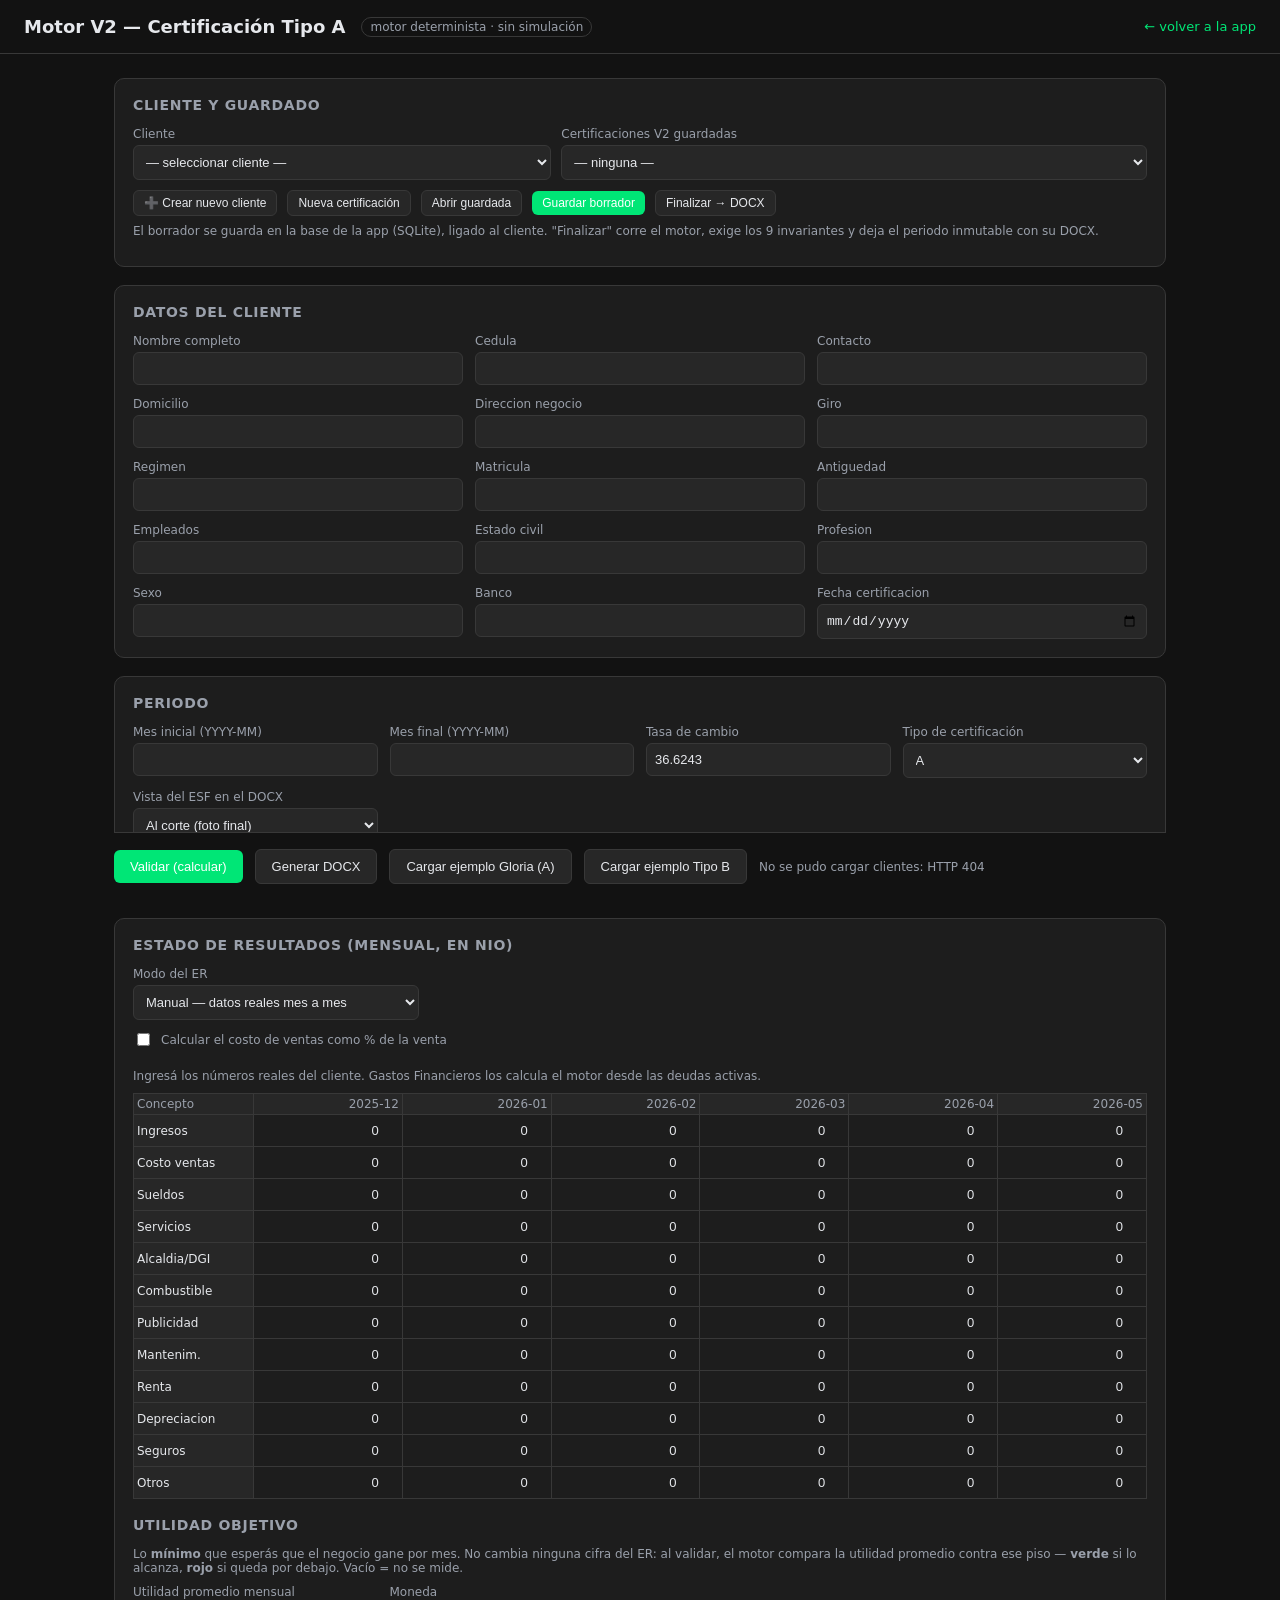
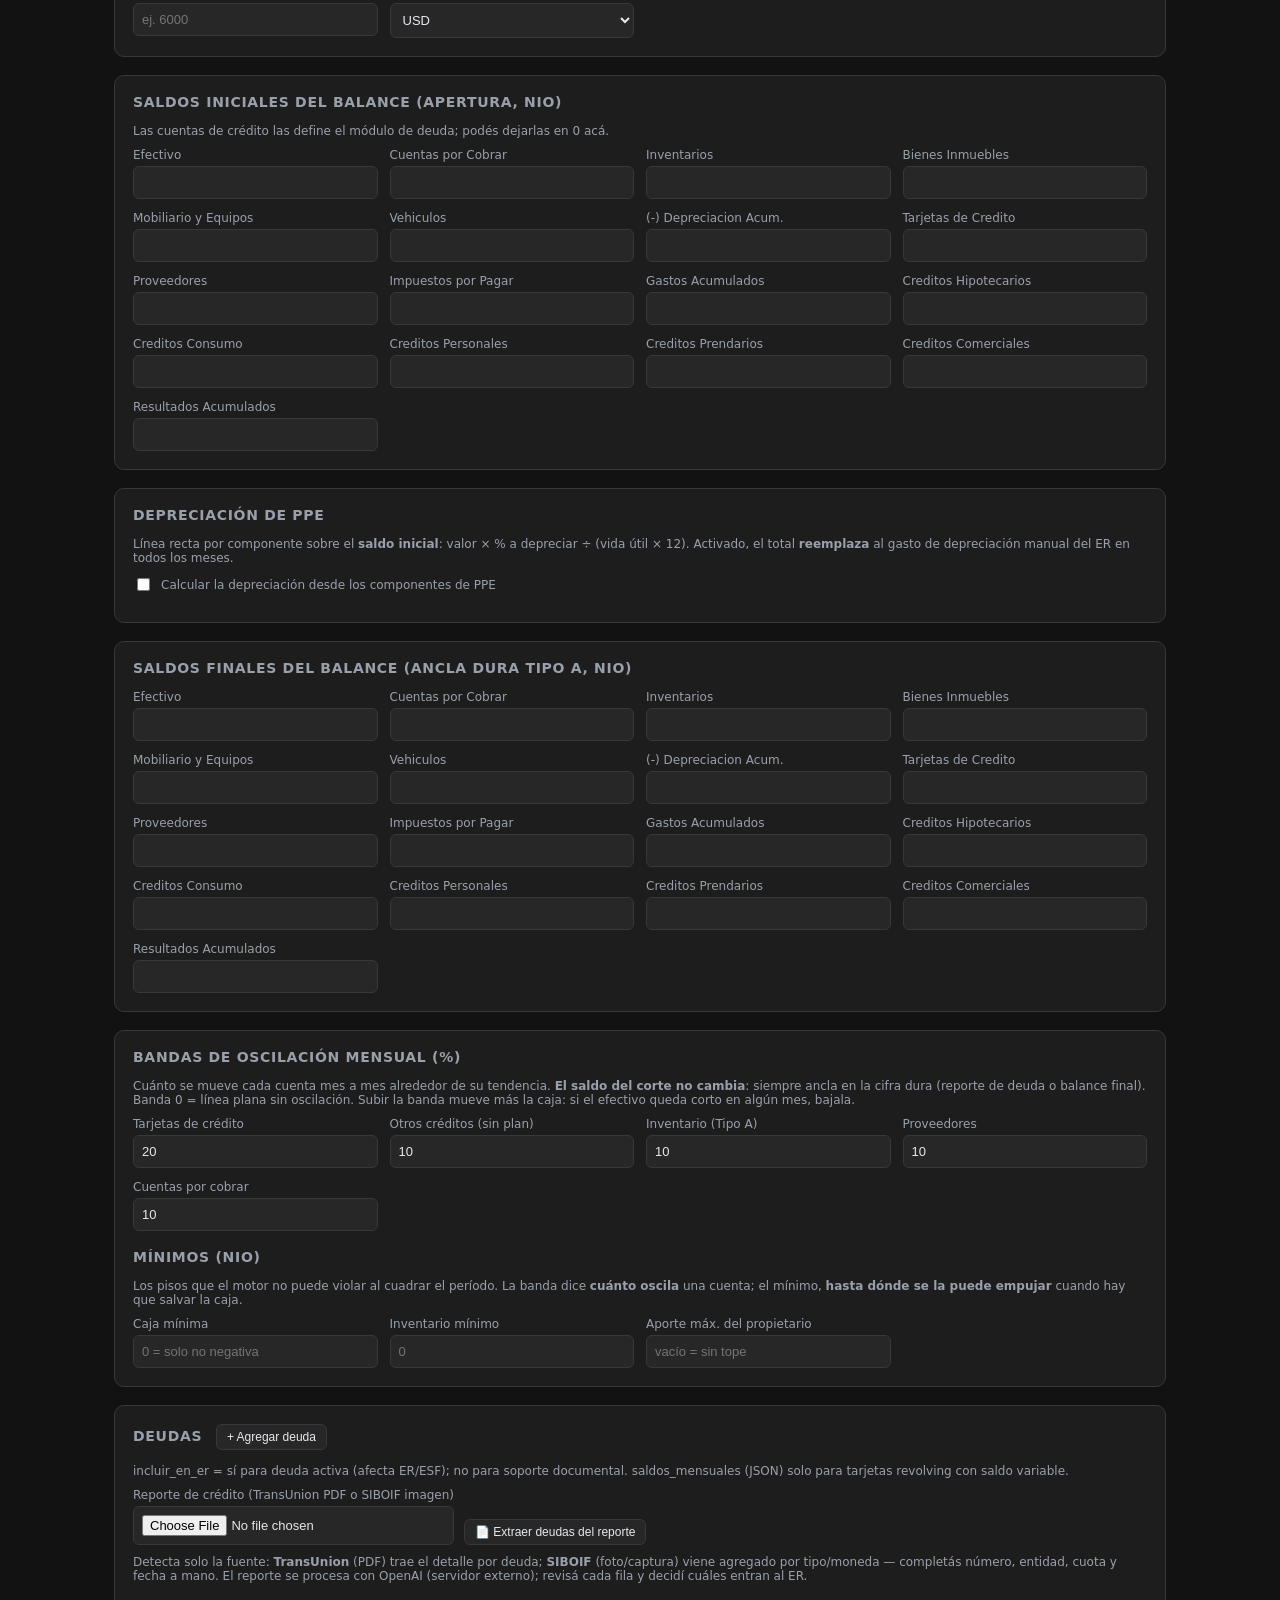
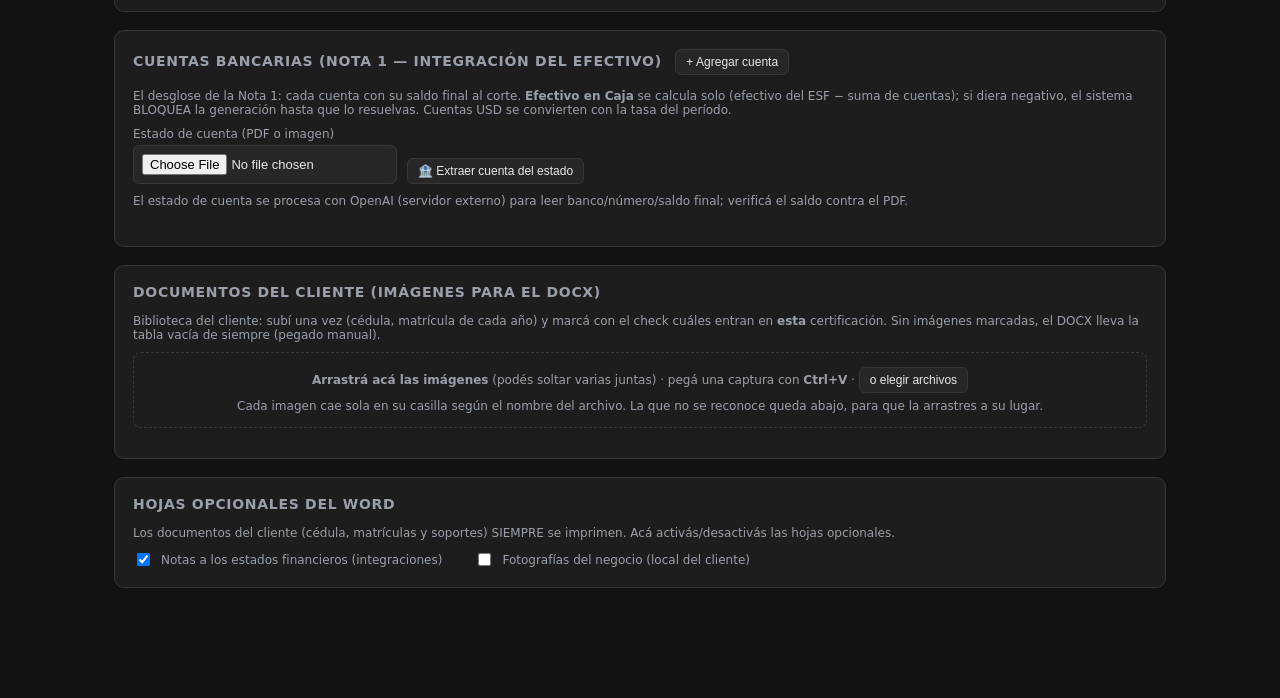
==== commit 0f1dcbec: "fix(motor): la utilidad objetivo es un piso, no una banda Con 6,323 USD contra un objetivo de 6,000 " ====
--- a/webui/templates/motor_v2.html
+++ b/webui/templates/motor_v2.html
@@ -118,6 +118,11 @@
   .kpi { background: var(--panel2); border-radius: 8px; padding: 10px 12px; }
   .kpi .l { font-size: 11px; color: var(--muted); }
   .kpi .v { font-size: 16px; font-weight: 600; margin-top: 2px; }
+  .kpi .sub { font-size: 10px; color: var(--muted); margin-top: 2px; }
+  .kpi.ok { background: rgba(80,200,120,.12); border: 1px solid rgba(80,200,120,.35); }
+  .kpi.ok .v, .kpi.ok .l { color: #6ee7a0; }
+  .kpi.fuera { background: rgba(242,85,90,.12); border: 1px solid rgba(242,85,90,.35); }
+  .kpi.fuera .v, .kpi.fuera .l { color: var(--err); }
   details { margin-top: 8px; } summary { cursor: pointer; color: var(--muted); font-size: 13px; }
   .hint { font-size: 12px; color: var(--muted); margin: 4px 0 10px; }
 </style>
@@ -206,11 +211,10 @@
     <p class="hint" id="erHint">Ingresá los números reales del cliente. Gastos Financieros los calcula el motor desde las deudas activas.</p>
     <div class="scroll"><table id="erTable"></table></div>
     <h2 style="margin-top:18px">Utilidad objetivo</h2>
-    <p class="hint">Lo que esperás que el negocio gane <b>por mes</b>. No cambia ninguna cifra del ER: al validar, el motor mide qué tan lejos quedó la utilidad promedio de esa meta y te lo muestra arriba del Resultado. Vacío = no se mide.</p>
+    <p class="hint">Lo <b>mínimo</b> que esperás que el negocio gane por mes. No cambia ninguna cifra del ER: al validar, el motor compara la utilidad promedio contra ese piso — <b>verde</b> si lo alcanza, <b>rojo</b> si queda por debajo. Vacío = no se mide.</p>
     <div class="grid g4" id="utilObjetivo">
       <div><label>Utilidad promedio mensual</label><input id="uoMonto" placeholder="ej. 6000"></div>
       <div><label>Moneda</label><select id="uoMoneda"><option value="USD">USD</option><option value="NIO">NIO</option></select></div>
-      <div><label>Margen ± %</label><input id="uoTolerancia" value="5" placeholder="5"></div>
     </div>
   </div>
 
@@ -760,14 +764,12 @@
   const v=(document.getElementById("uoMonto").value||"").trim();
   if(v==="") return null;                       // sin objetivo: no se mide
   return {monto: parseFloat(v)||0,
-          moneda: document.getElementById("uoMoneda").value,
-          tolerancia_pct: parseFloat(document.getElementById("uoTolerancia").value||5)||5};
+          moneda: document.getElementById("uoMoneda").value};
 }
 function aplicarUtilidadObjetivo(u){
   u=u||{};
   document.getElementById("uoMonto").value = u.monto || "";
   document.getElementById("uoMoneda").value = u.moneda || "USD";
-  document.getElementById("uoTolerancia").value = u.tolerancia_pct!=null?u.tolerancia_pct:5;
 }
 function collect(){
   const p=readFields("periodo");
@@ -923,29 +925,10 @@
     rec("Caja final (queda en la banda)", fin),
   ];
 }
-// Que tan lejos quedo la utilidad promedio del objetivo. Se muestra SIEMPRE
-// que haya objetivo (no solo al fallar): es el dato que el CPA mira primero.
-function tarjetaUtilidadObjetivo(u){
-  if(!u) return el("span");
-  const usd=u.moneda==="USD";
-  const f=(n)=>Number(n).toLocaleString("es-NI",{maximumFractionDigits:0});
-  const prom=usd?f(u.promedio_usd)+" USD":f(u.promedio_nio)+" NIO";
-  const obj=usd?f(u.objetivo_usd)+" USD":f(u.objetivo_nio)+" NIO";
-  const falta=usd?f(Math.abs(u.falta_usd))+" USD":f(Math.abs(u.falta_nio))+" NIO";
-  const d=el("div",{className:"msg "+(u.dentro?"ok":"warn"),style:"font-size:13px"});
-  d.innerHTML = u.dentro
-    ? "<b>Utilidad promedio "+prom+"</b> — dentro del objetivo de "+obj+
-      " (desvío "+u.desvio_pct.toFixed(1)+"%, margen ±"+u.tolerancia_pct+"%)."
-    : "<b>Utilidad promedio "+prom+"</b> — "+(u.falta_nio>0?"por debajo":"por encima")+
-      " del objetivo de "+obj+" (desvío "+u.desvio_pct.toFixed(1)+"%, margen ±"+
-      u.tolerancia_pct+"%). "+(u.falta_nio>0?"Faltan":"Sobran")+" <b>"+falta+"</b> por mes.";
-  return d;
-}
 function renderPreviewEstados(j){
   const cont=document.getElementById("previewEstados");
   cont.innerHTML="";
   if(!j || j.error) return;
-  cont.appendChild(tarjetaUtilidadObjetivo(j.utilidad_objetivo));
   const bloques=[];
   const er=_tablaDesdeRecords(j.er, {skipCols:["Base"]});
   if(er) bloques.push(["📊 Estado de Resultados", er, true]);
@@ -1005,16 +988,35 @@
   const R=document.getElementById("resultado");
   if(j.error){ R.innerHTML=`<div class="msg err"><b>${j.tipo||"Error"}:</b> ${j.error}</div>`; setEstado(""); return; }
   const v=j.validacion||{}; const res=j.resumen||{};
-  let h = `<div class="row"><span class="pill ${v.ok?"ok":"err"}">${v.ok?"VALIDO - los 9 invariantes pasan":"HAY ERRORES"}</span></div>`;
+  let h = `<div class="row"><span class="pill ${v.ok?"ok":"err"}">${v.ok?"VALIDO - todos los invariantes pasan":"HAY ERRORES"}</span></div>`;
   h += `<div class="kpis">
     <div class="kpi"><div class="l">Ingresos Brutos</div><div class="v">${fmt(res.ingresos_brutos)}</div></div>
     <div class="kpi"><div class="l">Utilidad del Periodo</div><div class="v">${fmt(res.utilidad_periodo)}</div></div>
     <div class="kpi"><div class="l">Efectivo al corte</div><div class="v">${fmt(res.efectivo_corte)}</div></div>
-    <div class="kpi"><div class="l">Total Activos</div><div class="v">${fmt(res.total_activos_corte)}</div></div>
+    ${kpiUtilidadObjetivo(j.utilidad_objetivo, res)}
   </div>`;
   (v.errores||[]).forEach(e=> h+=`<div class="msg err">inv#${e.invariante}: ${e.mensaje}</div>`);
   (v.alertas||[]).forEach(e=> h+=`<div class="msg warn">inv#${e.invariante}: ${e.mensaje}</div>`);
   R.innerHTML=h; setEstado("");
+}
+// Cuarta metrica: que tan lejos quedo la utilidad promedio del objetivo.
+// Verde dentro del margen, rojo fuera. Sin objetivo fijado se muestra el
+// Total Activos de siempre.
+function kpiUtilidadObjetivo(u, res){
+  if(!u) return `<div class="kpi"><div class="l">Total Activos</div>`+
+                `<div class="v">${fmt(res.total_activos_corte)}</div></div>`;
+  const usd=u.moneda==="USD";
+  const prom=fmt(usd?u.promedio_usd:u.promedio_nio)+(usd?" USD":"");
+  const obj=fmt(usd?u.objetivo_usd:u.objetivo_nio)+(usd?" USD":"");
+  const falta=fmt(Math.abs(usd?u.falta_usd:u.falta_nio))+(usd?" USD":"");
+  const exceso = Math.abs(usd ? u.falta_usd : u.falta_nio);
+  const sub = !u.cumple
+    ? `objetivo ${obj} · faltan ${falta}/mes (${u.desvio_pct.toFixed(1)}%)`
+    : (exceso < 1 ? `alcanza el objetivo de ${obj}`
+                  : `supera el objetivo de ${obj} por ${falta}/mes`);
+  return `<div class="kpi ${u.cumple?"ok":"fuera"}" title="Objetivo minimo: ${obj} por mes">`+
+         `<div class="l">Utilidad promedio mensual</div>`+
+         `<div class="v">${prom}</div><div class="sub">${sub}</div></div>`;
 }
 async function generarDocx(){
   setEstado("Generando DOCX...");
@@ -1323,6 +1325,12 @@
 ];
 let docsCache=[];
 let docsSeleccion=new Set();
+// Sacadas a proposito de ESTA certificacion con el boton "−". Lo demas que
+// se vea en la hoja entra al Word: la seleccion se recalcula en cada render
+// a partir de lo que hay en pantalla, para que no queden imagenes visibles
+// que el documento no lleva (pasaba con las fotos del negocio: se veian, no
+// se enviaban, y el Word salia con la plantilla vacia).
+let docsExcluidos=new Set();
 
 function setDocsInfo(t, esError){
   const s=document.getElementById("docsInfo");
@@ -1354,7 +1362,7 @@
 async function cargarDocs(preseleccion){
   // preseleccion: ids a marcar (al abrir un borrador); null => todas.
   const cid=document.getElementById("selCliente").value;
-  docsCache=[]; docsSeleccion=new Set();
+  docsCache=[]; docsSeleccion=new Set(); docsExcluidos=new Set();
   if(!cid){ renderDocs("Seleccioná un cliente para ver o subir sus documentos."); return; }
   try{
     const j=await fetchJson("/api/clientes/"+encodeURIComponent(cid)+"/documentos");
@@ -1394,6 +1402,28 @@
     fuera.forEach(d=>fila.appendChild(casillaDoc({tipo:d.tipo, nombre:"Sin clasificar"}, d)));
     sueltos.appendChild(fila);
   }
+  actualizarResumenDocs();
+}
+
+// Lo mostrado es lo que va: cada imagen visible que no se saco a proposito
+// queda seleccionada para esta certificacion.
+function marcarVisible(id){
+  if(docsExcluidos.has(id)) docsSeleccion.delete(id);
+  else docsSeleccion.add(id);
+}
+
+function actualizarResumenDocs(){
+  const docs=[...docsSeleccion].map(id=>docsCache.find(d=>String(d.id)===String(id))).filter(Boolean);
+  const fotos=docs.filter(d=>d.tipo==="foto_negocio").length;
+  const otros=docs.length-fotos;
+  const chk=document.getElementById("chkFotosNegocio");
+  let aviso="";
+  if(fotos && !(chk&&chk.checked))
+    aviso=" · las fotos no saldrán: activá la hoja en «Hojas opcionales»";
+  else if(!fotos && chk&&chk.checked)
+    aviso=" · la hoja de fotos saldrá vacía para pegado manual";
+  setDocsInfo("Entran en esta certificación: "+otros+" documento"+(otros===1?"":"s")+
+              " y "+fotos+" foto"+(fotos===1?"":"s")+" del negocio."+aviso);
 }
 
 function zonaFotosNegocio(){
@@ -1430,7 +1460,9 @@
 
 function casillaDoc(casilla, docFijo){
   const disponibles=docFijo?[docFijo]:docsDeTipo(casilla.tipo);
-  const doc=disponibles.find(d=>docsSeleccion.has(d.id))||disponibles[0]||null;
+  const doc=disponibles.find(d=>docsSeleccion.has(d.id))
+            ||disponibles.find(d=>!docsExcluidos.has(d.id))||disponibles[0]||null;
+  if(doc) marcarVisible(doc.id);
   const box=el("div",{className:"doc-slot"+(doc?"":" vacia")});
   box.dataset.tipo=casilla.tipo;
 
@@ -1464,8 +1496,15 @@
       };
       acc.appendChild(sig);
     }
-    const quitar=el("button",{title:"Quitar de ESTA certificación (la imagen sigue en la biblioteca)"},"−");
-    quitar.onclick=()=>{ docsSeleccion.delete(doc.id); renderDocs(); };
+    const excluida=docsExcluidos.has(doc.id);
+    const quitar=el("button",{title: excluida
+      ? "Volver a incluirla en esta certificación"
+      : "Quitar de ESTA certificación (la imagen sigue en la biblioteca)"}, excluida?"＋":"−");
+    quitar.onclick=()=>{
+      if(excluida) docsExcluidos.delete(doc.id); else docsExcluidos.add(doc.id);
+      renderDocs();
+    };
+    if(excluida){ box.style.opacity=".45"; }
     const borrar=el("button",{title:"Eliminar de la biblioteca del cliente"},"✕");
     borrar.onclick=()=>eliminarDoc(doc);
     acc.appendChild(quitar); acc.appendChild(borrar);
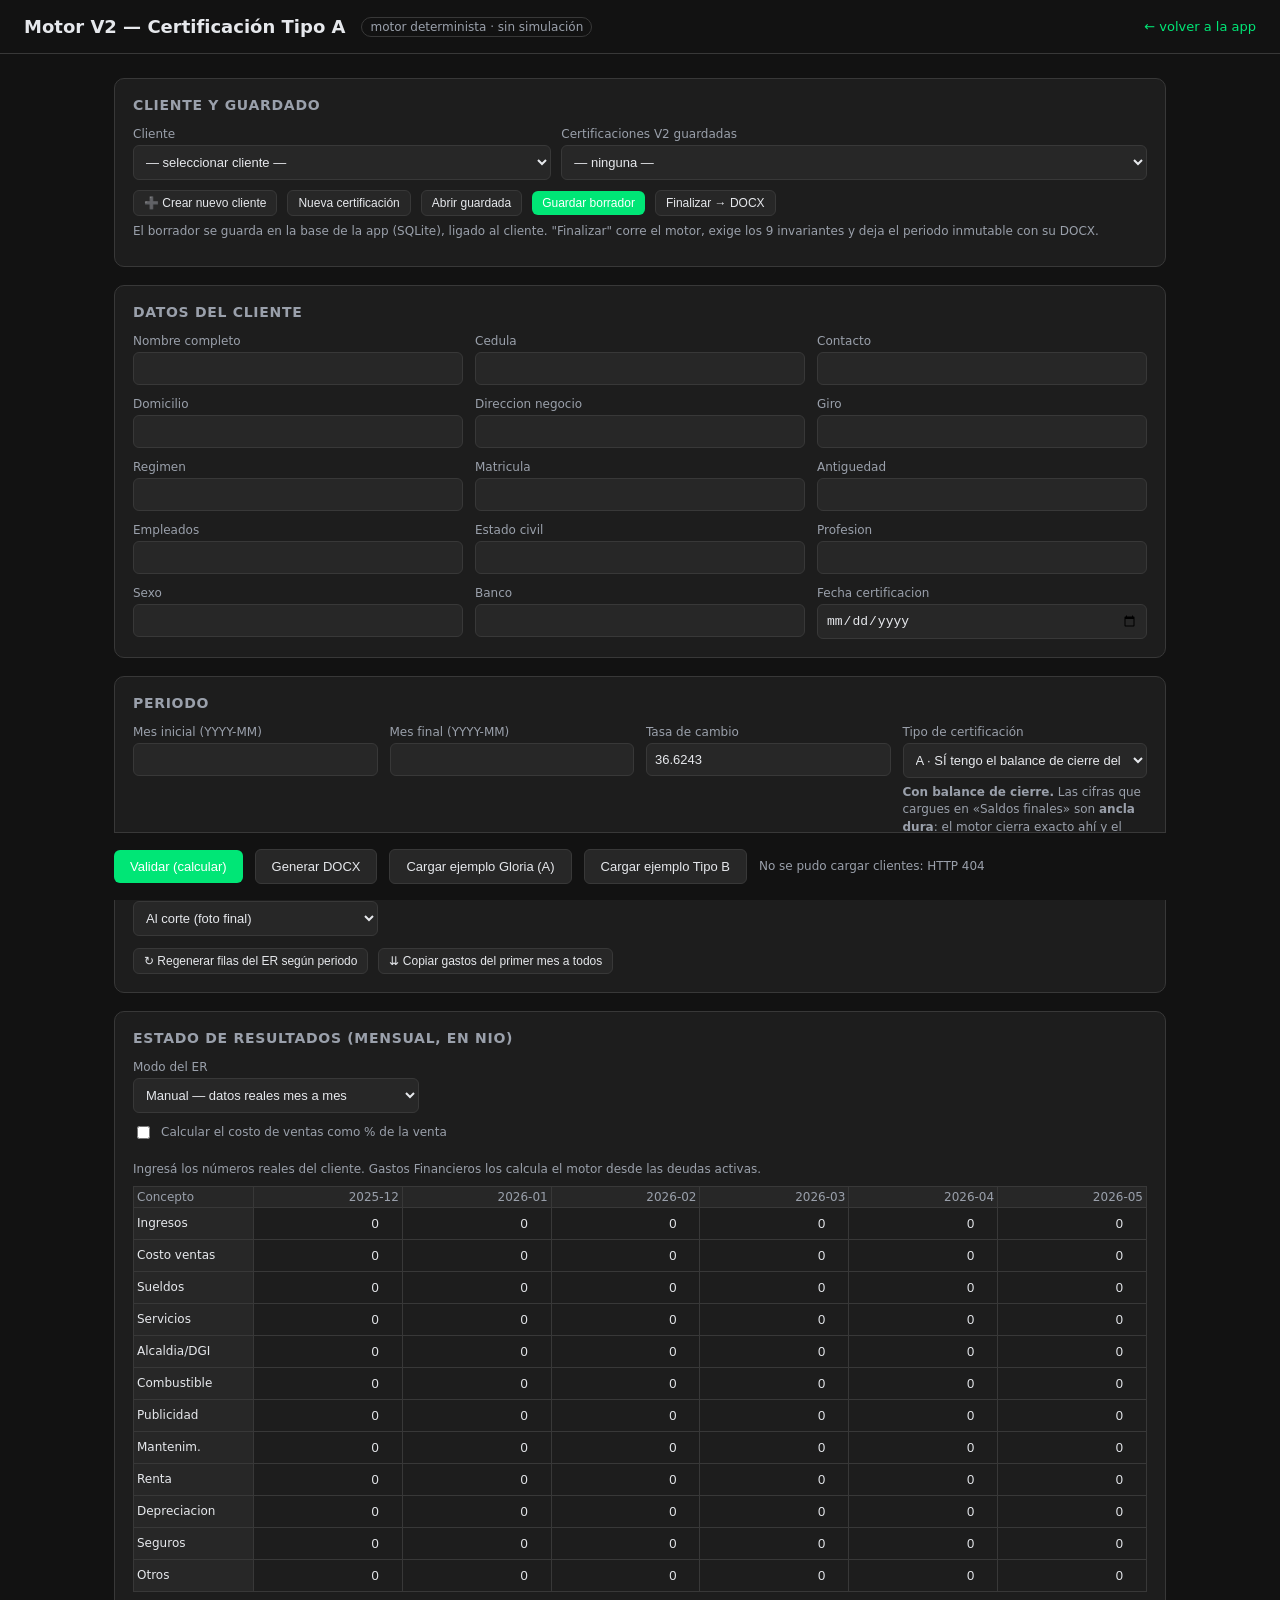
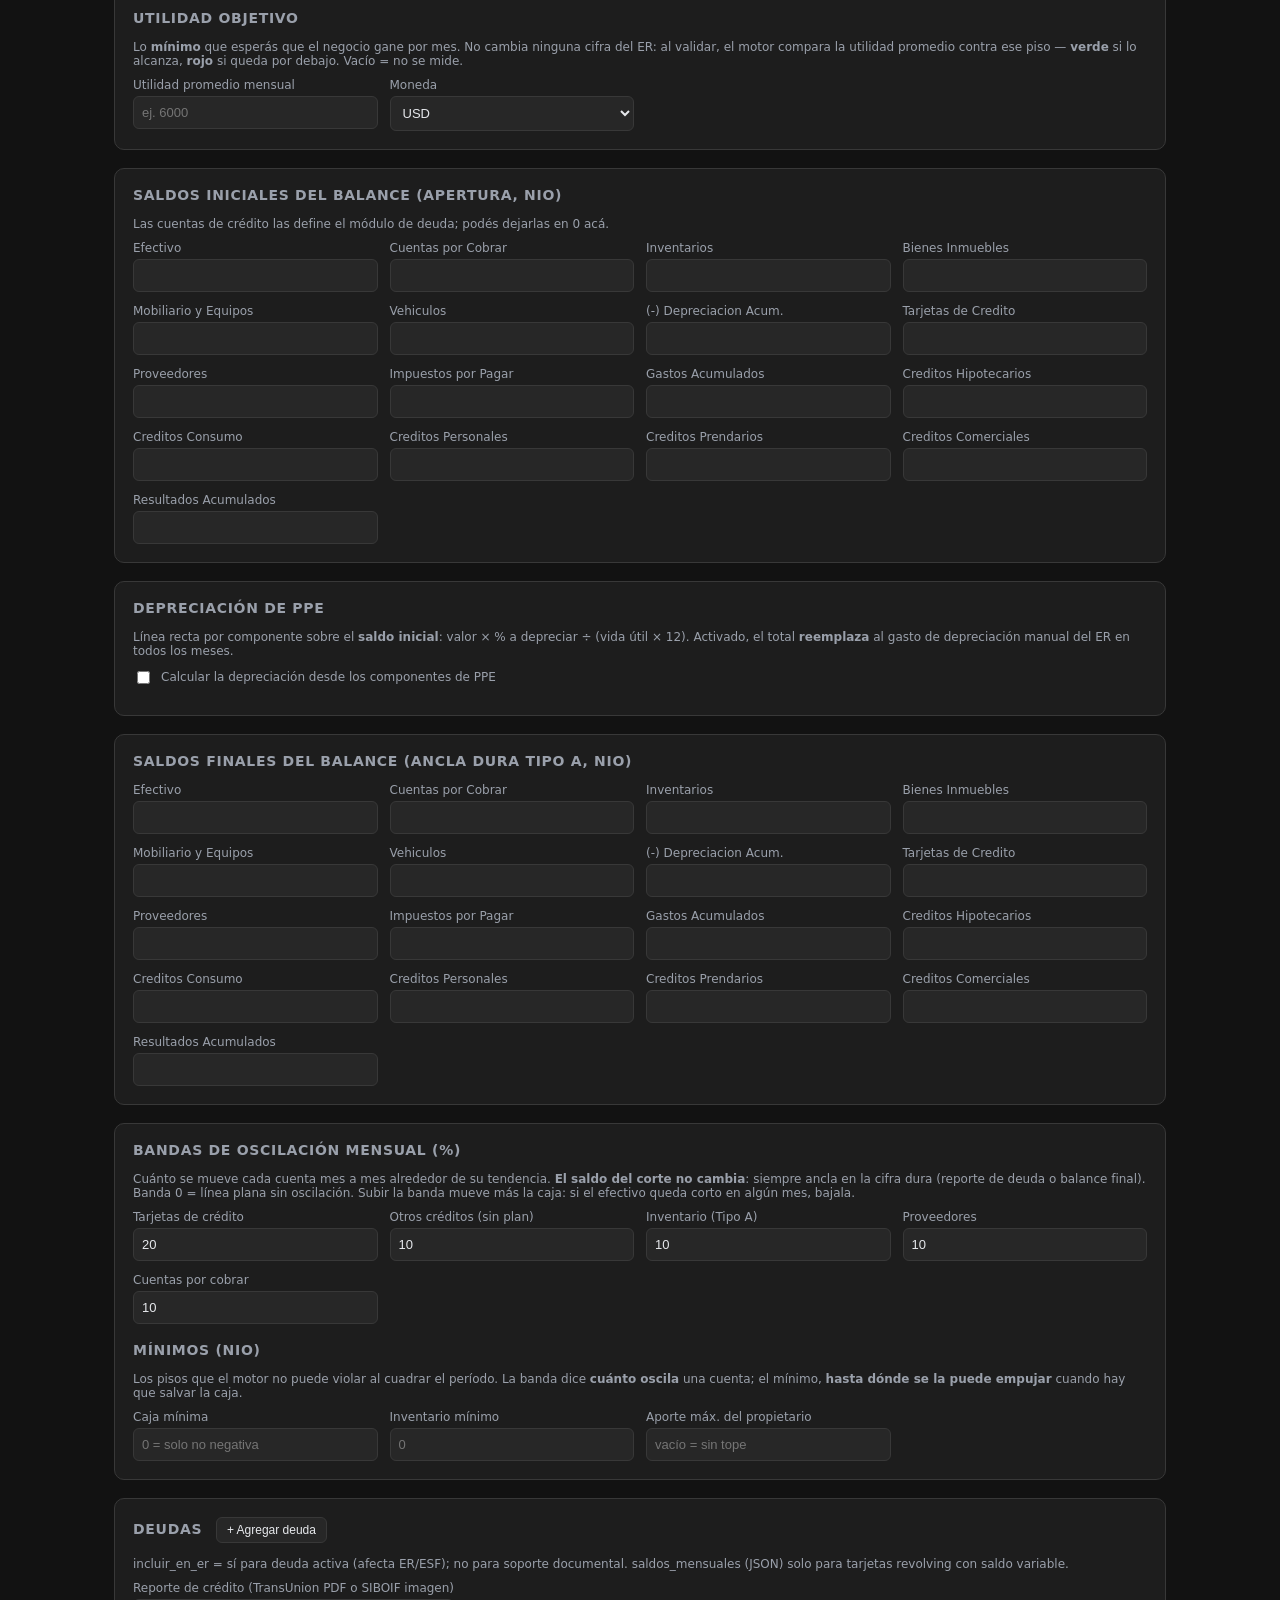
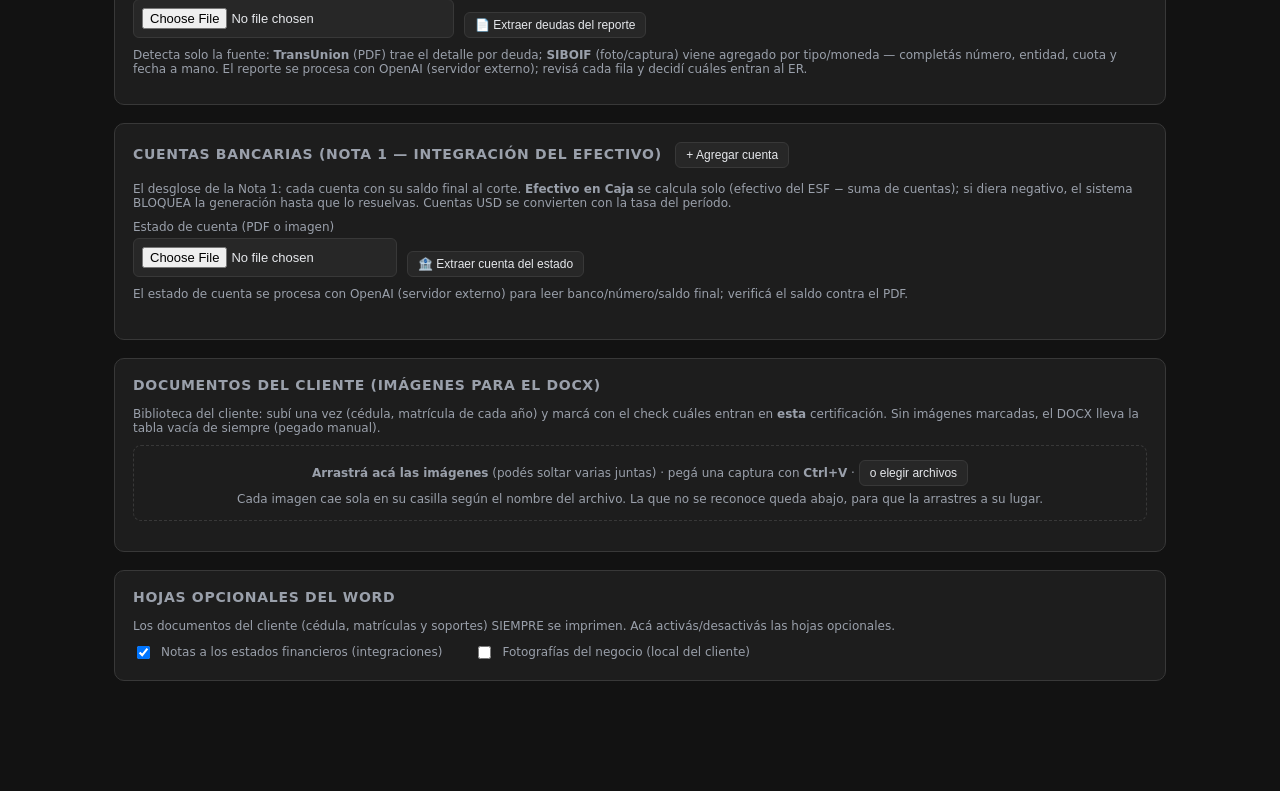
==== commit af46644f: "feat(ui): el selector de tipo dice cuando usar A y cuando B El desplegable mostraba "A" y "B" a seca" ====
--- a/webui/templates/motor_v2.html
+++ b/webui/templates/motor_v2.html
@@ -144,10 +144,23 @@
       <button class="btn secondary small" id="btnCrearNuevoCliente">➕ Crear nuevo cliente</button>
       <button class="btn secondary small" id="btnNuevo" title="Empieza una certificación nueva en blanco para el cliente seleccionado">Nueva certificación</button>
       <button class="btn secondary small" id="btnAbrir" title="Retoma una certificación guardada de la lista de la derecha">Abrir guardada</button>
+      <button class="btn secondary small" id="btnReabrir" style="display:none"
+        title="Vuelve la certificación a borrador para corregir un error detectado ANTES de entregar el documento">↺ Reabrir para corregir</button>
+      <button class="btn secondary small" id="btnActualizar" style="display:none"
+        title="Extiende una certificación ya emitida hasta un corte posterior, sin cambiar ninguna cifra de los meses ya firmados">⟳ Actualizar</button>
       <button class="btn small" id="btnGuardar">Guardar borrador</button>
       <button class="btn secondary small" id="btnFinalizar">Finalizar → DOCX</button>
       <span id="persistBadge" class="pill" style="display:none"></span>
       <span id="persistInfo" class="hint" style="margin:0"></span>
+    </div>
+    <div id="panelActualizar" style="display:none;margin-top:10px;padding:12px;border:1px solid var(--acc);border-radius:8px;background:rgba(90,160,255,.07)">
+      <div id="actualizarResumen" style="font-size:13px;margin-bottom:10px"></div>
+      <div class="row" style="align-items:flex-end">
+        <div style="max-width:180px"><label>Nuevo corte (AAAA-MM)</label><input id="actMesFinal" placeholder="2026-07"></div>
+        <button class="btn small" id="btnActualizarOk">Crear actualización</button>
+        <button class="btn secondary small" id="btnActualizarCancelar">Cancelar</button>
+        <span class="hint" id="actInfo" style="margin:0"></span>
+      </div>
     </div>
     <p class="hint" style="margin-top:8px">El borrador se guarda en la base de la app (SQLite), ligado al cliente. "Finalizar" corre el motor, exige los 9 invariantes y deja el periodo inmutable con su DOCX.</p>
   </div>
@@ -387,8 +400,14 @@
     const w=el("div"); w.appendChild(el("label",{},l));
     let i;
     if(k==="tipo"){
-      i=el("select"); ["A","B"].forEach(o=>i.appendChild(el("option",{value:o},o)));
-      i.value=(values[k]||"A"); i.onchange=()=>toggleTipo();
+      // La pregunta que decide el regimen va EN la opcion: el CPA no tiene
+      // que recordar que significa "A" o "B" cada vez que abre la pantalla.
+      i=el("select");
+      [["A","A · SÍ tengo el balance de cierre del cliente"],
+       ["B","B · NO lo tengo — el motor proyecta el período"]]
+        .forEach(([v,txt])=>i.appendChild(el("option",{value:v},txt)));
+      i.value=(values[k]||"A");
+      i.onchange=()=>{ toggleTipo(); pistaTipo(); };
     } else if(k==="giro_negocio_id"){
       i=el("select"); i.appendChild(el("option",{value:""},"— seleccionar giro —"));
       (girosCache||[]).forEach(g=>i.appendChild(el("option",{value:g.id},g.nombre||g.id)));
@@ -407,8 +426,24 @@
     } else {
       i=el("input",{value: values[k]!=null?values[k]:"", type: (k==="fecha_certificacion")?"date":"text"});
     }
-    i.dataset.key=k; w.appendChild(i); c.appendChild(w);
-  });
+    i.dataset.key=k; w.appendChild(i);
+    if(k==="tipo") w.appendChild(el("div",{id:"pistaTipo",className:"hint",style:"margin:6px 0 0;line-height:1.45"}));
+    c.appendChild(w);
+  });
+  if(containerId==="periodo") pistaTipo();
+}
+
+// Que implica cada regimen, con la pregunta que lo decide siempre a la vista.
+function pistaTipo(){
+  const d=document.getElementById("pistaTipo");
+  if(!d) return;
+  const esB=((readFields("periodo").tipo)||"A").toUpperCase()==="B";
+  d.innerHTML = esB
+    ? "<b>Sin balance de cierre.</b> El motor proyecta: la caja oscila dentro de la banda que le fijes y "+
+      "lo que sobra sale como <b>retiros del propietario</b>, así que el capital baja. "+
+      "Vas a completar «Cuentas objetivo», no «Saldos finales»."
+    : "<b>Con balance de cierre.</b> Las cifras que cargues en «Saldos finales» son <b>ancla dura</b>: "+
+      "el motor cierra exacto ahí y el capital queda estable. Si no tenés ese balance, elegí <b>B</b>.";
 }
 function readFields(containerId){
   const o={}; document.querySelectorAll("#"+containerId+" input, #"+containerId+" select").forEach(i=>{ o[i.dataset.key]=i.value; }); return o;
@@ -609,6 +644,11 @@
     tr.appendChild(td);
   });
   const tdx=el("td"); const b=el("button",{className:"btn secondary small"},"X"); b.onclick=()=>tr.remove(); tdx.appendChild(b); tr.appendChild(tdx);
+  // Campos que el motor usa pero la tabla no muestra: se guardan tal cual y
+  // se devuelven al leer, para que abrir y validar no los pierda.
+  const ocultos={};
+  Object.keys(d||{}).forEach(k=>{ if(!DEUDA_COLS.includes(k)) ocultos[k]=d[k]; });
+  if(Object.keys(ocultos).length) tr.dataset.extra=JSON.stringify(ocultos);
   t.appendChild(tr);
 }
 function readDeudas(){
@@ -625,6 +665,7 @@
     // Enviar la fila si tiene ALGÚN dato real. Las deudas SIBOIF vienen sin
     // número (es agregado); antes se descartaban por exigir número y no
     // llegaban al motor -> ESF sin esos pasivos.
+    if(tr.dataset.extra){ try{ Object.assign(d, JSON.parse(tr.dataset.extra)); }catch(e){} }
     const tieneNumero = d.numero && String(d.numero).trim();
     const tieneSaldo = d.saldo_reportado != null && d.saldo_reportado !== 0;
     const tieneEntidad = d.entidad && String(d.entidad).trim();
@@ -999,12 +1040,17 @@
   (v.alertas||[]).forEach(e=> h+=`<div class="msg warn">inv#${e.invariante}: ${e.mensaje}</div>`);
   R.innerHTML=h; setEstado("");
 }
-// Cuarta metrica: que tan lejos quedo la utilidad promedio del objetivo.
-// Verde dentro del margen, rojo fuera. Sin objetivo fijado se muestra el
-// Total Activos de siempre.
+// Cuarta metrica: la utilidad promedio mensual, que es la cifra por la que
+// pregunta el banco. Con objetivo fijado se pinta verde si lo alcanza y rojo
+// si queda debajo; sin objetivo se muestra igual, en neutro.
 function kpiUtilidadObjetivo(u, res){
-  if(!u) return `<div class="kpi"><div class="l">Total Activos</div>`+
-                `<div class="v">${fmt(res.total_activos_corte)}</div></div>`;
+  if(!u){
+    const tc=parseFloat((readFields("periodo").tasa_cambio)||0)||0;
+    const enUsd=tc>0 ? ` ≈ ${fmt(res.utilidad_promedio/tc)} USD` : "";
+    return `<div class="kpi"><div class="l">Utilidad promedio mensual</div>`+
+           `<div class="v">${fmt(res.utilidad_promedio)}</div>`+
+           `<div class="sub">NIO por mes${enUsd}</div></div>`;
+  }
   const usd=u.moneda==="USD";
   const prom=fmt(usd?u.promedio_usd:u.promedio_nio)+(usd?" USD":"");
   const obj=fmt(usd?u.objetivo_usd:u.objetivo_nio)+(usd?" USD":"");
@@ -1135,6 +1181,12 @@
 document.getElementById("btnExtraerDeudas").onclick=extraerDeudasReporte;
 document.getElementById("btnNuevo").onclick=nuevoDesdeCliente;
 document.getElementById("btnAbrir").onclick=abrirPeriodo;
+document.getElementById("selPeriodo").addEventListener("change", togglePanelActualizar);
+document.getElementById("btnActualizar").onclick=abrirPanelActualizar;
+document.getElementById("btnReabrir").onclick=reabrirPeriodo;
+document.getElementById("btnActualizarOk").onclick=crearActualizacion;
+document.getElementById("btnActualizarCancelar").onclick=()=>{
+  document.getElementById("panelActualizar").style.display="none"; };
 document.getElementById("btnGuardar").onclick=guardarBorradorDB;
 document.getElementById("btnFinalizar").onclick=finalizarPeriodo;
 document.getElementById("btnCrearNuevoCliente").onclick=()=>toggleNuevoCliente(true);
@@ -1175,6 +1227,87 @@
     });
   }catch(e){ setEstado("No se pudo cargar clientes: "+e.message); }
 }
+let periodosCache=[];
+
+// "Actualizar" solo tiene sentido sobre una certificacion ya emitida: un
+// borrador se abre y se edita, no se extiende.
+function periodoSeleccionado(){
+  const id=document.getElementById("selPeriodo").value;
+  return periodosCache.find(p=>String(p.id)===String(id))||null;
+}
+function togglePanelActualizar(){
+  const p=periodoSeleccionado();
+  const puede=!!p && ["finalizado","certificado"].includes(p.estado);
+  document.getElementById("btnActualizar").style.display=puede?"":"none";
+  document.getElementById("btnReabrir").style.display=puede?"":"none";
+  if(!puede) document.getElementById("panelActualizar").style.display="none";
+}
+function _mesSiguiente(mes){
+  let [y,m]=String(mes).split("-").map(Number); m+=1; if(m>12){m=1;y+=1;}
+  return `${y}-${String(m).padStart(2,"0")}`;
+}
+function abrirPanelActualizar(){
+  const p=periodoSeleccionado();
+  if(!p) return;
+  const sig=_mesSiguiente(p.mes_final);
+  document.getElementById("actMesFinal").value=sig;
+  document.getElementById("actualizarResumen").innerHTML=
+    "<b>Actualizar la certificación "+p.mes_inicial+".."+p.mes_final+"</b> (finalizada).<br>"+
+    "Los meses ya certificados se mantienen <b>exactos</b>; solo se agregan los nuevos. "+
+    "Sin reporte de crédito actualizado, la deuda continúa el plan ya certificado.<br>"+
+    "El documento original no se toca: esto crea un registro aparte.";
+  document.getElementById("actInfo").textContent="";
+  document.getElementById("panelActualizar").style.display="block";
+}
+async function reabrirPeriodo(){
+  const p=periodoSeleccionado();
+  if(!p) return;
+  if(!window.confirm(
+      "Vas a REABRIR la certificación "+p.mes_inicial+".."+p.mes_final+" para corregirla.\n\n"+
+      "Hacelo solo si el documento NO salió del estudio: si ya lo entregaste, el banco "+
+      "tendría dos documentos distintos con el mismo membrete.\n\n"+
+      "Queda registrado en la auditoría. ¿Continuar?")) return;
+  const motivo=window.prompt("¿Qué se va a corregir? (queda en la auditoría)","")||"";
+  setEstado("Reabriendo…");
+  try{
+    const r=await fetch("/api/motor/v2/periodos/"+p.id+"/reabrir",
+      {method:"POST",headers:{"Content-Type":"application/json"},body:JSON.stringify({motivo})});
+    const j=await r.json().catch(()=>({}));
+    if(!r.ok) throw new Error(j.error||("HTTP "+r.status));
+    await cargarPeriodos();
+    document.getElementById("selPeriodo").value=p.id;
+    await abrirPeriodo();
+    setEstado("Certificación reabierta como borrador. Corregí, Validá y volvé a Finalizar: "+
+              "el DOCX se regenera y reemplaza al anterior.");
+  }catch(e){ setEstado("No se pudo reabrir: "+e.message); }
+}
+
+async function crearActualizacion(){
+  const p=periodoSeleccionado();
+  const mes=(document.getElementById("actMesFinal").value||"").trim();
+  const info=document.getElementById("actInfo");
+  if(!p) return;
+  if(!/^\d{4}-\d{2}$/.test(mes)){ info.textContent="Formato AAAA-MM (ej. 2026-07)."; info.style.color="var(--err)"; return; }
+  const btn=document.getElementById("btnActualizarOk"); btn.disabled=true;
+  info.style.color="var(--muted)"; info.textContent="Creando…";
+  try{
+    const r=await fetch("/api/motor/v2/periodos/"+p.id+"/actualizar",
+      {method:"POST",headers:{"Content-Type":"application/json"},body:JSON.stringify({mes_final:mes})});
+    const j=await r.json().catch(()=>({}));
+    if(!r.ok) throw new Error(j.error||("HTTP "+r.status));
+    document.getElementById("panelActualizar").style.display="none";
+    await cargarPeriodos();
+    document.getElementById("selPeriodo").value=j.periodo.id;
+    await abrirPeriodo();
+    const c=j.continuacion||{};
+    setEstado("Actualización creada: se congelaron "+(c.meses_congelados||[]).length+
+              " meses y se agregó "+(c.meses_nuevos||[]).join(", ")+
+              ". Fecha del documento: "+(c.fecha_certificacion||"")+
+              ". Revisá el mes nuevo y Validá.");
+  }catch(e){ info.textContent="No se pudo actualizar: "+e.message; info.style.color="var(--err)"; }
+  finally{ btn.disabled=false; }
+}
+
 async function cargarPeriodos(){
   const cid=document.getElementById("selCliente").value;
   const s=document.getElementById("selPeriodo");
@@ -1182,9 +1315,14 @@
   if(!cid) return;
   try{
     const j=await fetchJson("/api/motor/v2/periodos?cliente_id="+encodeURIComponent(cid));
-    (j.periodos||[]).forEach(p=>{
-      s.appendChild(el("option",{value:p.id}, p.mes_inicial+".."+p.mes_final+" · "+p.estado));
+    periodosCache=j.periodos||[];
+    periodosCache.forEach(p=>{
+      const etiqueta = p.periodo_anterior_id
+        ? "Actualización "+p.mes_inicial+".."+p.mes_final+" · "+p.estado
+        : p.mes_inicial+".."+p.mes_final+" · "+p.estado;
+      s.appendChild(el("option",{value:p.id}, etiqueta));
     });
+    togglePanelActualizar();
   }catch(e){ setEstado("No se pudo listar certificaciones: "+e.message); }
 }
 async function nuevoDesdeCliente(){
